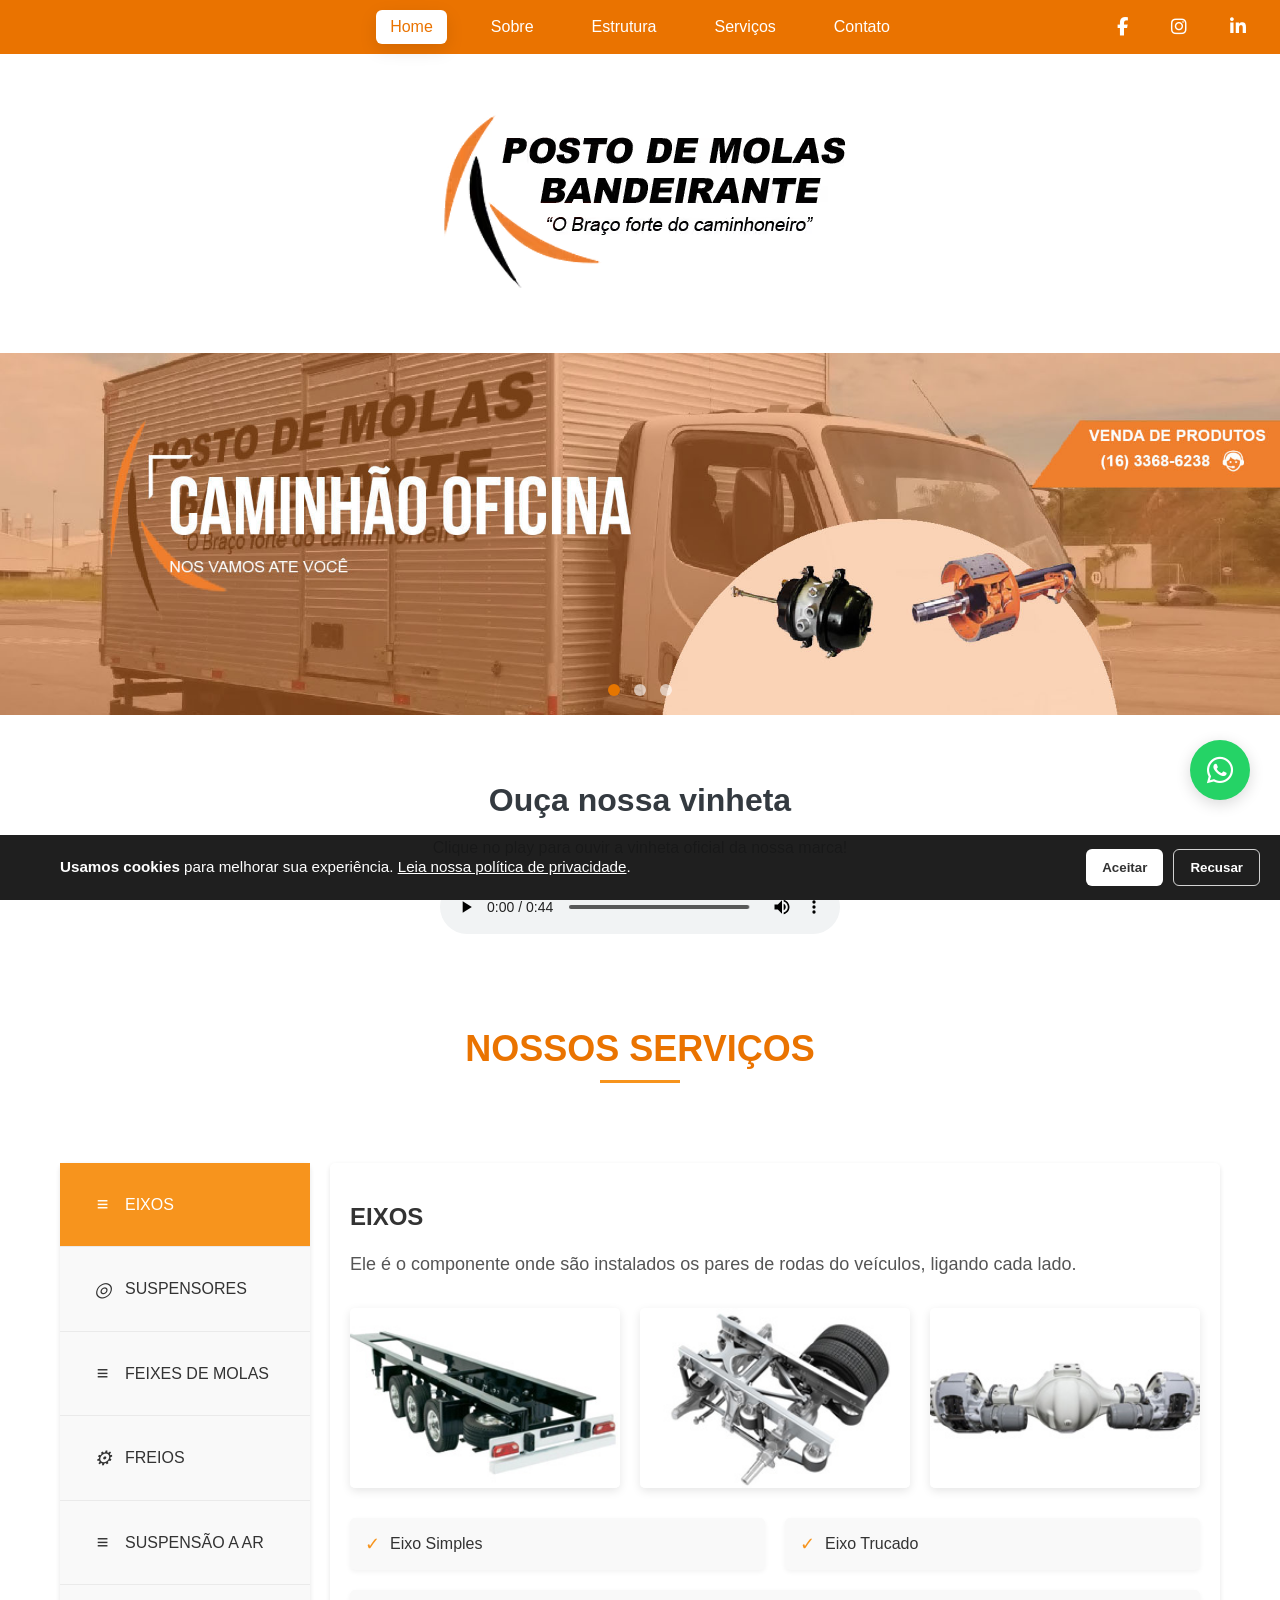
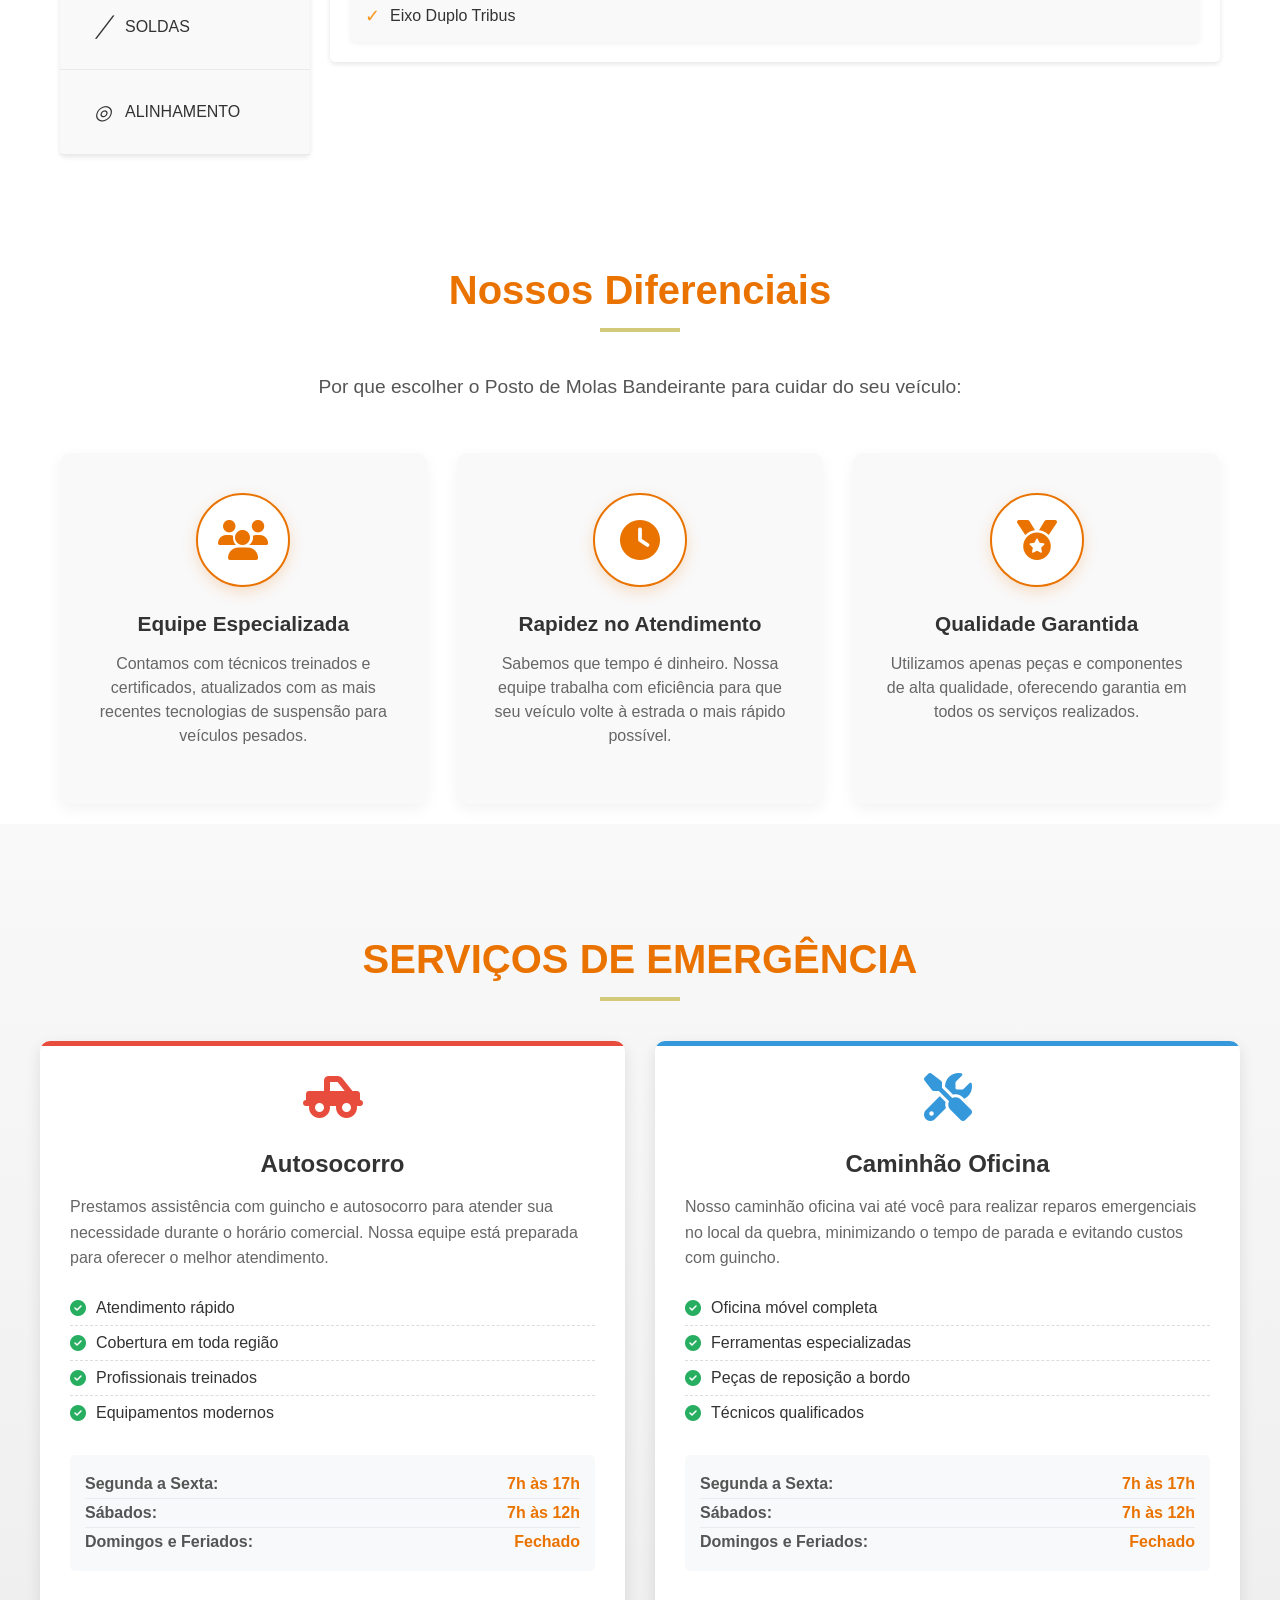
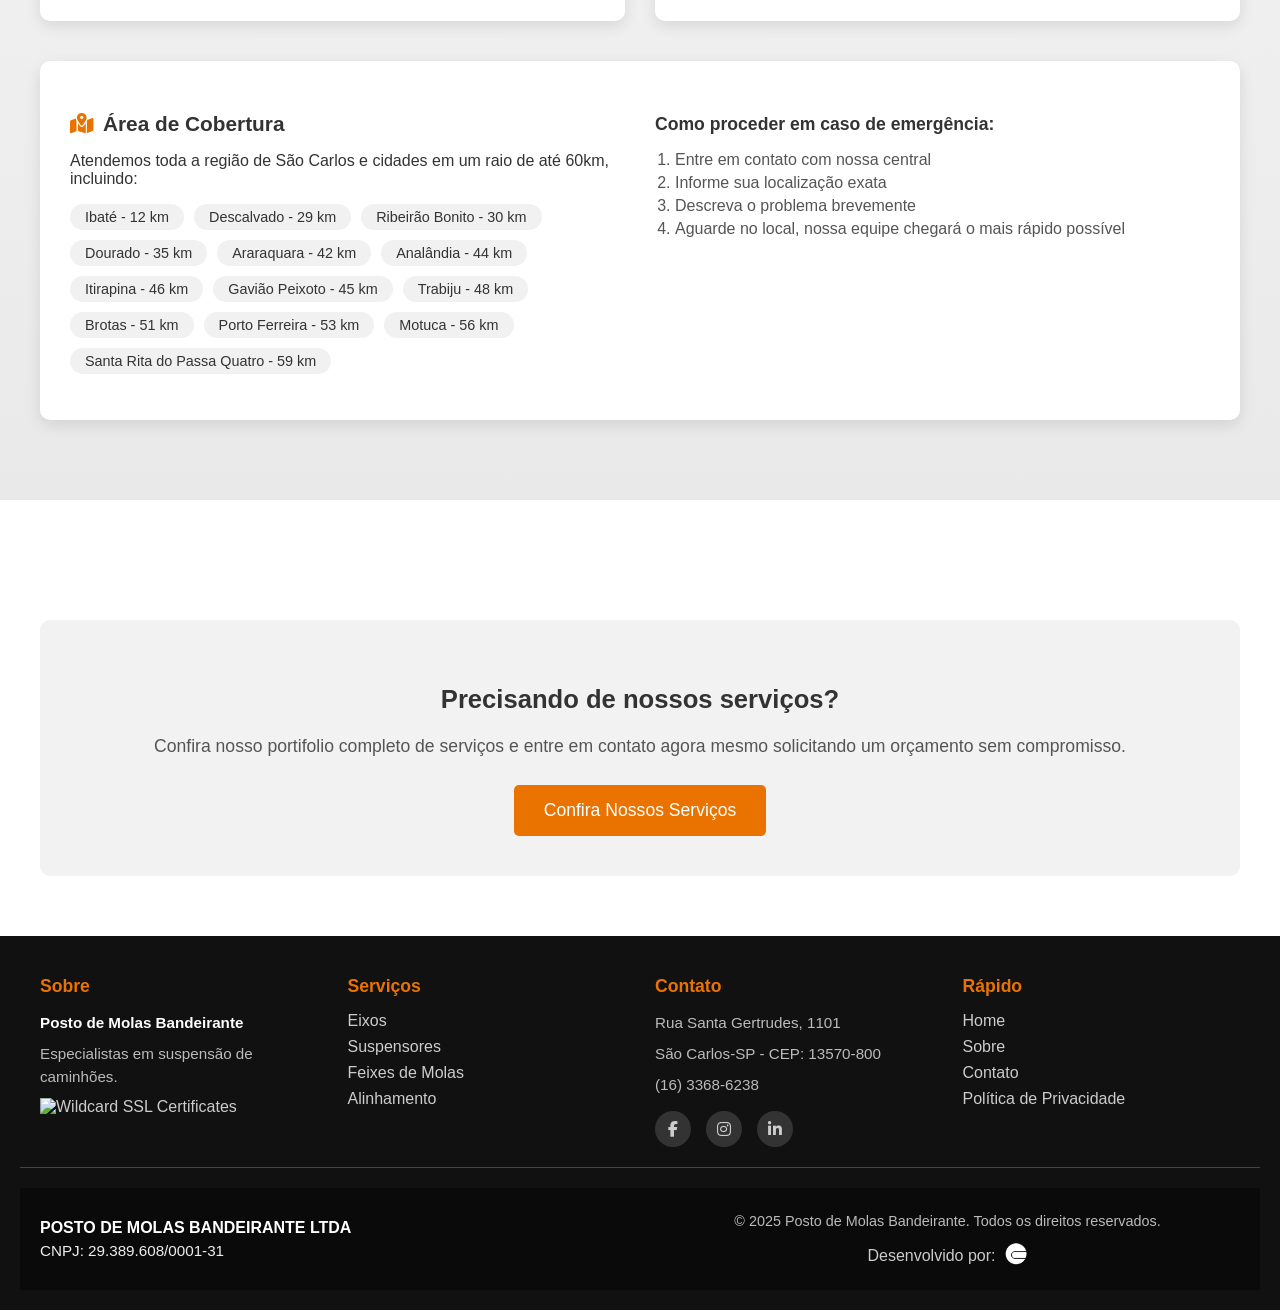
==== index.html @ dc0814ee "docs: standardize repository and update README" ====
<!DOCTYPE html>
<html lang="pt-BR">
  <head>
      <meta charset="UTF-8">
      <meta name="description" content="Posto de Molas Bandeirante em São Carlos - Especialistas em molas, amortecedores e suspensão para caminhões. Atendimento rápido e peças com garantia.">
      <meta name="keywords" content="molas para caminhão, posto de molas São Carlos, amortecedores, suspensão de caminhões, feixe de mola, manutenção de caminhão, oficina especializada São Carlos">
      <meta name="viewport" content="width=device-width, initial-scale=1.0">
      <title>Posto de Molas Bandeirante</title>
      <link rel="icon" href="./img/icones/favicon-posto-de-molas-bandeirante.png" type="image/x-icon">
      <link rel="stylesheet" href="./css/estilos.min.css">
      <link rel="stylesheet" href="https://cdnjs.cloudflare.com/ajax/libs/font-awesome/6.5.0/css/all.min.css" />
      <script src="https://kit.fontawesome.com/dc52f1179d.js" crossorigin="anonymous"></script>
  
      <!-- Google tag (gtag.js) -->
      <!-- Google Analytics and Tag Manager are loaded only after consent -->

</head>

  <body>
      <!-- Inicio - Menu -->
      <header>

          <div class="menu-toggle" id="menu-toggle">
          <i class="fas fa-bars"></i>
          </div>
          <nav id="nav">
          <a href="index.html" class="active">Home</a>
          <a href="sobre.html">Sobre</a>
          <a href="estrutura.html">Estrutura</a>
          <a href="servicos.html">Serviços</a>
          <a href="contato.html">Contato</a>
          <div class="social-icons">
              <a href="https://www.facebook.com/postodemolasbandeiranteoficial2/"><i class="fab fa-facebook-f"></i></a>
              <a href="https://www.instagram.com/postodemolasbandeiranteoficial/"><i class="fab fa-instagram"></i></a>
              <a href="https://www.linkedin.com/company/postodemolasbandeiranteoficial/"><i class="fab fa-linkedin-in"></i></a>
          </div>
          </nav>
      </header>
      <!-- Final - Menu -->

      <!-- Inicio - Section "Logo" -->
      <section class="logo-principal">
        <picture>
          <source type="image/avif" srcset="img/logo/logo-posto-de-molas-bandeirante.avif">
          <source type="image/webp" srcset="img/logo/logo-posto-de-molas-bandeirante.webp">
          <img src="img/logo/logo-posto-de-molas-bandeirante.png" alt="Logo Posto de Molas Bandeirante" loading="lazy" decoding="async">
        </picture>
      </section>
      <!-- Final - Section "Logo" -->

      <!-- Inicio - Div "Slide" -->
      <div class="slideshow-container">
        <div class="slide active">
          <img src="./img/banners/banner-caminhao-oficina-posto-de-molas.jpg" alt="Imagem 1">
        </div>
        <div class="slide">
          <img src="./img/banners/banner-mola-quintas-roda-posto-de-molas.jpg" alt="Imagem 2">
        </div>
        <div class="slide">
          <img src="./img/banners/banner-suspenssor-e-bolsa-posto-de-molas.jpg" alt="Imagem 3">
        </div>
      <!-- Final - Div "Slide" -->

        <!-- Pontos de navegação -->
        <div class="dots">
          <span class="dot active" onclick="currentSlide(0)"></span>
          <span class="dot" onclick="currentSlide(1)"></span>
          <span class="dot" onclick="currentSlide(2)"></span>
        </div>
      </div>

      <!-- Inicio - Section "Audio" -->
      <section class="audio-section">
        <h2 class="audio-section_title">Ouça nossa vinheta</h2>
        <p class="audio-section_description">Clique no play para ouvir a vinheta oficial da nossa marca!</p>

        <audio class="audio-section_player" controls>
          <source src="./audio/audio-vinheta.mp3" type="audio/mpeg">
          Seu navegador não suporta o elemento de áudio.
        </audio>
      </section>
      <!-- Final - Section "Audio" -->

    <!-- Inicio - Div Serviços -->
    <section class="servicos-section">
        <div class="container">
            <h1 class="title">NOSSOS SERVIÇOS</h1>
            
            <div class="services-container">
                <div class="sidebar">
                    <div class="menu-item active" data-service="eixos">
                        <i class="icon-eixos"></i>
                        <span>EIXOS</span>
                    </div>
                    <div class="menu-item" data-service="suspensores">
                        <i class="icon-suspensores"></i>
                        <span>SUSPENSORES</span>
                    </div>
                    <div class="menu-item" data-service="feixes">
                        <i class="icon-feixes"></i>
                        <span>FEIXES DE MOLAS</span>
                    </div>
                    <div class="menu-item" data-service="freios">
                        <i class="icon-freios"></i>
                        <span>FREIOS</span>
                    </div>
                    <div class="menu-item" data-service="suspensao">
                        <i class="icon-suspensao"></i>
                        <span>SUSPENSÃO A AR</span>
                    </div>
                    <div class="menu-item" data-service="soldas">
                        <i class="icon-soldas"></i>
                        <span>SOLDAS</span>
                    </div>
                    <div class="menu-item" data-service="alinhamento">
                        <i class="icon-alinhamento"></i>
                        <span>ALINHAMENTO</span>
                    </div>
                </div>
                
                <div class="content">
                    <div class="service-content active" id="eixos">
                        <h2 class="service-header">EIXOS</h2>
                        <p class="service-description">Ele é o componente onde são instalados os pares de rodas do veículos, ligando cada lado.</p>
                        
                        <div class="image-gallery">
                            <div class="service-image">
                                <img src="./img/nossos-servicos/eixo-simples-posto-de-molas-bandeirante.jpg" alt="Imagem - Eixo Simples">
                            </div>
                            <div class="service-image">
                                <img src="./img/nossos-servicos/eixo-trucado-posto-de-molas-bandeirante.jpg" alt="Imagem - Eixo Trucado">
                            </div>
                            <div class="service-image">
                                <img src="./img/nossos-servicos/eixo-duplo-tribus-posto-de-molas-bandeirante.jpg" alt="Imagem - Duplo Tribus">
                            </div>
                        </div>
                        
                        <div class="service-types">
                            <div class="service-type">
                                <span class="check icon-check"></span>
                                <span>Eixo Simples</span>
                            </div>
                            <div class="service-type">
                                <span class="check icon-check"></span>
                                <span>Eixo Trucado</span>
                            </div>
                            <div class="service-type">
                                <span class="check icon-check"></span>
                                <span>Eixo Duplo Tribus</span>
                            </div>
                        </div>
                    </div>
                    
                    <div class="service-content" id="suspensores">
                        <h2 class="service-header">SUSPENSORES</h2>
                        <p class="service-description">Sistema responsável por absorver os impactos e garantir estabilidade ao veículo.</p>
                        
                        <div class="image-gallery">
                            <div class="service-image">
                                <img src="./img/nossos-servicos/suspensor-pneumatico-eixo-posto-de-molas-bandeirante.jpg" alt="Imagem - Suspensor Pneumático 3° Eixo">
                            </div>
                            <div class="service-image">
                                <img src="./img/nossos-servicos/suspensor-pneumatico-semi-reboque-posto-de-molas-bandeirante.jpg" alt="Imagem - Suspensor Pneumático Semi-Reboque">
                            </div>
                            <div class="service-image">
                                <img src="./img/nossos-servicos/suspensorpneumatico-2-eixo-posto-de-molas-bandeirante.jpg" alt="Imagem - Suspensor Pneumático 2° Eixo">
                            </div>
                        </div>
                        
                        <div class="service-types">
                            <div class="service-type">
                                <span class="check icon-check"></span>
                                <span>Suspensor Pneumático 3° Eixo</span>
                            </div>
                            <div class="service-type">
                                <span class="check icon-check"></span>
                                <span>Suspensor Pneumático Semi-Reboque</span>
                            </div>
                            <div class="service-type">
                                <span class="check icon-check"></span>
                                <span>Suspensor Pneumático 2° Eixo</span>
                            </div>
                        </div>
                    </div>
    
                    <div class="service-content" id="feixes">
                        <h2 class="service-header">FEIXES DE MOLAS</h2>
                        <p class="service-description">Conjunto de lâminas de aço empilhadas que proporcionam suspensão para veículos pesados.</p>
                        
                        <div class="image-gallery">
                            <div class="service-image">
                                <img src="./img/nossos-servicos/feixe-de-molas-linear-posto-de-molas-bandeirante.jpg" alt="Imagem - Feixe de Mola Ação Linear">
                            </div>
                            <div class="service-image">
                                <img src="./img/nossos-servicos/feixe-de-molas-multiplas-posto-de-molas-bandeirante.jpg" alt="Imagem - Feixe de Mola Contra-Feixe">
                            </div>
                            <div class="service-image">
                                <img src="./img/nossos-servicos/feixe-de-molas-com-feixe-auxiliar-posto-de-molas-bandeirante.jpg" alt="Imagem - Feixe de Mola com Feixe Auxiliar">
                            </div>
                        </div>
                        
                        <div class="service-types">
                            <div class="service-type">
                                <span class="check icon-check"></span>
                                <span>Feixes de Mola Ação Linear</span>
                            </div>
                            <div class="service-type">
                                <span class="check icon-check"></span>
                                <span>Feixe de Molas Progressivos Contra-Feixe</span>
                            </div>
                            <div class="service-type">
                                <span class="check icon-check"></span>
                                <span>Feixe de Mola Linear com Feixe Auxiliar</span>
                            </div>
                        </div>
                    </div>
    
                    <div class="service-content" id="freios">
                        <h2 class="service-header">FREIOS</h2>
                        <p class="service-description">Sistemas de freios para caminhões e carretas, garantindo segurança e performance.</p>
                        
                        <div class="image-gallery">
                            <div class="service-image">
                                <img src="./img/nossos-servicos/freios-sistemas-pneumáticos-posto-de-molas-bandeirante.jpg" alt="Imagem - Freio Sistema Pneumáticos">
                            </div>
                            <div class="service-image">
                                <img src="./img/nossos-servicos/freios-sistemas-eletricos-posto-de-molas-bandeirante.jpg" alt="Imagem - Freio Sistema Elétricos">
                            </div>
                            <div class="service-image">
                                <img src="./img/nossos-servicos/freios-sistemas-hidraulicos-posto-de-molas-bandeirante.jpg" alt="Imagem - Freios Sistema Hidráulicos">
                            </div>
                        </div>
                        
                        <div class="service-types">
                            <div class="service-type">
                                <span class="check icon-check"></span>
                                <span>Freio Sistema Pneumáticos</span>
                            </div>
                            <div class="service-type">
                                <span class="check icon-check"></span>
                                <span>Freio Sistema Elétricos</span>
                            </div>
                            <div class="service-type">
                                <span class="check icon-check"></span>
                                <span>Freios Sistema Hidráulicos</span>
                            </div>
                        </div>
                    </div>
    
                    <div class="service-content" id="suspensao">
                        <h2 class="service-header">SUSPENSÃO A AR</h2>
                        <p class="service-description">Sistema de suspensão que utiliza bolsas de ar para absorver impactos e nivelar o veículo.</p>
                        
                        <div class="image-gallery">
                            <div class="service-image">
                                <img src="./img/nossos-servicos/instalacao-suspensao-pneumatica-posto-de-molas-bandeirante.jpg" alt="Imagem - Instalação">
                            </div>
                            <div class="service-image">
                                <img src="./img/nossos-servicos/manutencao-suspensao-pneumatica-dupla-posto-de-molas-bandeirante.jpg" alt="Imagem - Manutenção">
                            </div>
                            <div class="service-image">
                                <img src="./img/nossos-servicos/ajustes-suspensao-pneumatica-posto-de-molas-bandeirante.jpg" alt="Imagem - Ajustes">
                            </div>
                        </div>
                        
                        <div class="service-types">
                            <div class="service-type">
                                <span class="check icon-check"></span>
                                <span>Instalação</span>
                            </div>
                            <div class="service-type">
                                <span class="check icon-check"></span>
                                <span>Manutenção</span>
                            </div>
                            <div class="service-type">
                                <span class="check icon-check"></span>
                                <span>Ajustes</span>
                            </div>
                        </div>
                    </div>
    
                    <div class="service-content" id="soldas">
                        <h2 class="service-header">SOLDAS</h2>
                        <p class="service-description">Serviços de soldagem para chassis, estruturas e componentes de veículos pesados.</p>
                        
                        <div class="image-gallery">
                            <div class="service-image">
                                <img src="./img/nossos-servicos/solda-mig-posto-de-molas-bandeirante.jpg" alt="Imagem - Solda MIG">
                            </div>
                            <div class="service-image">
                                <img src="./img/nossos-servicos/solda-tig-posto-de-molas-bandeirante.jpg" alt="Imagem - Solda TIG">
                            </div>
                            <div class="service-image">
                                <img src="./img/nossos-servicos/solda-eletrica-posto-de-molas-bandeirante.jpg" alt="Imagem - Elétrica">
                            </div>
                        </div>
                        
                        <div class="service-types">
                            <div class="service-type">
                                <span class="check icon-check"></span>
                                <span>Solda MIG</span>
                            </div>
                            <div class="service-type">
                                <span class="check icon-check"></span>
                                <span>Solda TIG</span>
                            </div>
                            <div class="service-type">
                                <span class="check icon-check"></span>
                                <span>Solda Elétrica</span>
                            </div>
                        </div>
                    </div>
    
                    <div class="service-content" id="alinhamento">
                        <h2 class="service-header">ALINHAMENTO</h2>
                        <p class="service-description">Serviço de alinhamento e balanceamento para diferentes tipos de veículos.</p>
                        
                        <div class="image-gallery">
                            <div class="service-image">
                                <img src="./img/nossos-servicos/alinhamento-computadorizado-posto-de-molas-bandeirante.jpg" alt="Imagem - Alinhamento Computadorizado">
                            </div>
                            <div class="service-image">
                                <img src="./img/nossos-servicos/alinhamento-e-balanceamento-posto-de-molas-bandeirante.jpg" alt="Imagem - Balanceamento">
                            </div>
                        </div>
                        
                        <div class="service-types">
                            <div class="service-type">
                                <span class="check icon-check"></span>
                                <span>Alinhamento Computadorizado</span>
                            </div>
                            <div class="service-type">
                                <span class="check icon-check"></span>
                                <span>Balanceamento</span>
                            </div>
                            <div class="service-type">
                                <span class="check icon-check"></span>
                                <span>Geometria</span>
                            </div>
                        </div>
                    </div>
                </div>
            </div>
        </div>
    </section>
    <!-- Final - Div Serviços -->

      <!-- Início - Section "Diferenciais" -->
      <section class="diferenciais-section">
        <div class="container">
          <h2 class="section-title">Nossos Diferenciais</h2>
          <p class="diferenciais-intro">Por que escolher o Posto de Molas Bandeirante para cuidar do seu veículo:</p>
          
          <div class="diferenciais-cards">
            <div class="diferencial-card">
              <div class="diferencial-icone">
                <i class="fas fa-users"></i>
              </div>
              <h3>Equipe Especializada</h3>
              <p>Contamos com técnicos treinados e certificados, atualizados com as mais recentes tecnologias de suspensão para veículos pesados.</p>
            </div>
            
            <div class="diferencial-card">
              <div class="diferencial-icone">
                <i class="fas fa-clock"></i>
              </div>
              <h3>Rapidez no Atendimento</h3>
              <p>Sabemos que tempo é dinheiro. Nossa equipe trabalha com eficiência para que seu veículo volte à estrada o mais rápido possível.</p>
            </div>
            
            <div class="diferencial-card">
              <div class="diferencial-icone">
                <i class="fas fa-medal"></i>
              </div>
              <h3>Qualidade Garantida</h3>
              <p>Utilizamos apenas peças e componentes de alta qualidade, oferecendo garantia em todos os serviços realizados.</p>
            </div>
            
          </div>
      </section>
      <!-- Final - Section "Diferenciais" -->
    
      <!-- Inicio - Div Emergencias -->
      <div class="emergency-section">
        <div class="container">
            <h2 class="section-title">SERVIÇOS DE EMERGÊNCIA</h2>
            <div class="emergency-services">
                <div class="emergency-card">
                    <div class="emergency-icon">
                        <i class="fas fa-truck-pickup"></i>
                    </div>
                    <h3>Autosocorro</h3>
                    <p>Prestamos assistência com guincho e autosocorro para atender sua necessidade durante o horário comercial. Nossa equipe está preparada para oferecer o melhor atendimento.</p>
                    <ul class="emergency-features">
                        <li><i class="fas fa-check-circle"></i> Atendimento rápido</li>
                        <li><i class="fas fa-check-circle"></i> Cobertura em toda região</li>
                        <li><i class="fas fa-check-circle"></i> Profissionais treinados</li>
                        <li><i class="fas fa-check-circle"></i> Equipamentos modernos</li>
                    </ul>
                    <div class="emergency-schedule">
                        <div class="schedule-item">
                            <span class="day">Segunda a Sexta:</span>
                            <span class="hours">7h às 17h</span>
                        </div>
                        <div class="schedule-item">
                            <span class="day">Sábados:</span>
                            <span class="hours">7h às 12h</span>
                        </div>
                        <div class="schedule-item">
                            <span class="day">Domingos e Feriados:</span>
                            <span class="hours">Fechado</span>
                        </div>
                    </div>
                    <!-- <a href="tel:16991234567" class="emergency-button">
                        <i class="fas fa-phone"></i> Solicitar Autosocorro
                    </a> -->
                </div>
                
                <div class="emergency-card">
                    <div class="emergency-icon">
                        <i class="fas fa-tools"></i>
                    </div>
                    <h3>Caminhão Oficina</h3>
                    <p>Nosso caminhão oficina vai até você para realizar reparos emergenciais no local da quebra, minimizando o tempo de parada e evitando custos com guincho.</p>
                    <ul class="emergency-features">
                        <li><i class="fas fa-check-circle"></i> Oficina móvel completa</li>
                        <li><i class="fas fa-check-circle"></i> Ferramentas especializadas</li>
                        <li><i class="fas fa-check-circle"></i> Peças de reposição a bordo</li>
                        <li><i class="fas fa-check-circle"></i> Técnicos qualificados</li>
                    </ul>
                    <div class="emergency-schedule">
                        <div class="schedule-item">
                            <span class="day">Segunda a Sexta:</span>
                            <span class="hours">7h às 17h</span>
                        </div>
                        <div class="schedule-item">
                            <span class="day">Sábados:</span>
                            <span class="hours">7h às 12h</span>
                        </div>
                        <div class="schedule-item">
                            <span class="day">Domingos e Feriados:</span>
                            <span class="hours">Fechado</span>
                        </div>
                    </div>
                </div>
            </div>
            
            <div class="emergency-info">
                <div class="emergency-map">
                    <h3><i class="fas fa-map-marked-alt"></i> Área de Cobertura</h3>
                    <p>Atendemos toda a região de São Carlos e cidades em um raio de até 60km, incluindo:</p>
                    <ul class="coverage-list">
                        <li>Ibaté - 12 km</li>
                        <li>Descalvado - 29 km</li>
                        <li>Ribeirão Bonito - 30 km</li>
                        <li>Dourado - 35 km</li>
                        <li>Araraquara - 42 km</li>
                        <li>Analândia - 44 km</li>
                        <li>Itirapina - 46 km</li>
                        <li>Gavião Peixoto - 45 km</li>
                        <li>Trabiju - 48 km</li>
                        <li>Brotas - 51 km</li>
                        <li>Porto Ferreira - 53 km</li>
                        <li>Motuca - 56 km</li>
                        <li>Santa Rita do Passa Quatro - 59 km</li>
                    </ul>
                </div>
                
                <div class="emergency-contact-info">
                    <div class="emergency-protocol">
                        <h4>Como proceder em caso de emergência:</h4>
                        <ol>
                            <li>Entre em contato com nossa central</li>
                            <li>Informe sua localização exata</li>
                            <li>Descreva o problema brevemente</li>
                            <li>Aguarde no local, nossa equipe chegará o mais rápido possível</li>
                        </ol>
                    </div>
                </div>
            </div>
        </div>
    </div>
    <!-- Final - Div Emergencias -->

    <section>
      <div class="call-to-action">
        <h3>Precisando de nossos serviços?</h3>
        <p>Confira nosso portifolio completo de serviços e entre em contato agora mesmo solicitando um orçamento sem compromisso.</p>
        <a href="servicos.html" class="btn-contato">Confira Nossos Serviços</a>
      </div> 
    </div>
    </section>

        <!-- Inicio - Footer -->
        <footer class="footer">
          <div class="footer-container">
              <div class="footer-section footer-about">
                  <h3>Sobre</h3>
                  <p><strong>Posto de Molas Bandeirante</strong></p>
                  <p>Especialistas em suspensão de caminhões.</p>
                  <div class="secure-site-seal" style="margin-top: 10px;">
                      <!--- Secure Site Seal - DO NOT EDIT --->
                      <span id="ss_img_wrapper_115-55_image_en">
                          <a href="http://www.alphassl.com/ssl-certificates/wildcard-ssl.html" target="_blank" title="SSL Certificates">
                              <img alt="Wildcard SSL Certificates" border="0" id="ss_img" src="//seal.alphassl.com/SiteSeal/images/alpha_noscript_115-55_en.gif" title="SSL Certificate">
                          </a>
                      </span>
                      <script type="text/javascript" src="//seal.alphassl.com/SiteSeal/alpha_image_115-55_en.js"></script>
                      <!--- Secure Site Seal - DO NOT EDIT --->
                  </div>
              </div>
              
              <div class="footer-section footer-services">
                  <h3>Serviços</h3>
                  <ul>
                      <li><a href="servicos.html">Eixos</a></li>
                      <li><a href="servicos.html">Suspensores</a></li>
                      <li><a href="servicos.html">Feixes de Molas</a></li>
                      <li><a href="servicos.html">Alinhamento</a></li>
                  </ul>
              </div>
              
              <div class="footer-section footer-contact">
                  <h3>Contato</h3>
                  <p>Rua Santa Gertrudes, 1101</p>
                  <p>São Carlos-SP - CEP: 13570-800</p>
                  <p>(16) 3368-6238</p>
                  <div class="social-footer">
                      <a href="https://www.facebook.com/postodemolasbandeiranteoficial2/" target="_blank"><i class="fab fa-facebook-f"></i></a>
                      <a href="https://www.instagram.com/postodemolasbandeiranteoficial/" target="_blank"><i class="fab fa-instagram"></i></a>
                      <a href="https://www.linkedin.com/company/postodemolasbandeiranteoficial/" target="_blank"><i class="fab fa-linkedin-in"></i></a>
                  </div>
              </div>
              
              <div class="footer-section footer-quick">
                  <h3>Rápido</h3>
                  <ul>
                      <li><a href="index.html">Home</a></li>
                      <li><a href="sobre.html">Sobre</a></li>
                      <li><a href="contato.html">Contato</a></li>
                      <li><a href="privacidade.html">Política de Privacidade</a></li>
                  </ul>
              </div>
          </div>
          
          <div class="footer-divider"></div>
          
          <div class="footer-bottom">
              <div class="footer-cnpj">
                  <p><strong>POSTO DE MOLAS BANDEIRANTE LTDA</strong></p>
                  <p>CNPJ: 29.389.608/0001-31</p>
              </div>
              <div class="footer-info">
                  <p>&copy; 2025 Posto de Molas Bandeirante. Todos os direitos reservados.</p>
                  <div class="dev-credit">
                      <span>Desenvolvido por:</span>
                      <a href="https://www.vtechnologie.com.br" target="_blank" class="dev-logo">
                          <img src="img/logo/logo-vtechnologie-white.png" alt="VTechnologie" />
                      </a>
                  </div>
              </div>
          </div>
          </footer>
          <!-- Final - Footer -->
              </a>
              </div>
          </div>
          </footer>
          <!-- Final - Footer -->

          <!-- WhatsApp Flutuante -->
          <a href="https://wa.me/5516997717465" class="whatsapp-float" target="_blank">
            <i class="fab fa-whatsapp"></i>
          </a>

      <script src="./js/scripts.min.js"></script>
  </body>
</html>
---- css/estilos.min.css ----
:root{--cor-primaria:#EA7300;--cor-secundaria:#D3CA79;--cor-background:#FFFF;--cor-texto:#333;--fonte-principal:'Helvetica Neue',Helvetica,Arial,sans-serif;}body{background-color:var(--cor-background);color:var(--cor-texto);font-family:var(--fonte-principal);margin:0;padding:0;}h1,h2,h3,h4,h5,h6{color:var(--cor-primaria);font-family:var(--fonte-principal);}a{color:var(--cor-primaria);text-decoration:none;}a:hover{color:var(--cor-secundaria);text-decoration:underline;}button{background-color:var(--cor-primaria);color:#fff;border:none;padding:10px 20px;font-family:var(--fonte-principal);cursor:pointer;border-radius:4px;transition:background-color 0.3s ease;}button:hover{background-color:var(--cor-secundaria);color:#000;}.container{max-width:1200px;margin:0 auto;padding:20px;}header{background-color:var(--cor-primaria);display:flex;justify-content:center;align-items:center;padding:10px 40px;position:sticky;top:0;z-index:1000;position:relative;}.logo-container-menu{display:none;}.logo-menu{height:50px;max-width:100%;}nav{display:flex;align-items:center;gap:30px;justify-content:center;}nav a{color:#fff;text-decoration:none;font-size:16px;padding:8px 14px;border-radius:6px;transition:background-color 0.3s,color 0.3s;}nav a:hover, nav a.active{background-color:#fff;color:var(--cor-primaria);}nav a.active{box-shadow:0 6px 18px rgba(0,0,0,0.1);}nav a:focus{outline:none;box-shadow:0 0 0 3px rgba(234,115,0,0.25);} .social-icons{position:absolute;right:20px;top:50%;transform:translateY(-50%);display:flex;align-items:center;gap:15px;}.social-icons a{color:#fff;font-size:18px;}.menu-toggle{display:none;font-size:24px;color:#fff;cursor:pointer;}@media (max-width:768px){nav{position:absolute;top:60px;left:0;background-color:var(--cor-primaria);width:100%;flex-direction:column;align-items:flex-start;padding:20px;display:none;}nav.active{display:flex;}.menu-toggle{display:block;}.social-icons{position:static;margin-top:10px;transform:none;justify-content:center;width:100%;}.social-icons a{margin-left:0;} } .logo-principal{width:100%;padding:60px 0;background-color:white;display:flex;justify-content:center;align-items:center;}.logo-principal img{max-width:100%;width:auto;height:auto;}.slideshow-container{position:relative;width:100%;max-width:100%;margin:auto;overflow:hidden;}.slide{display:none;width:100%;}.slide img{width:100%;height:auto;display:block;object-fit:contain;}.active{display:block;}.dots{text-align:center;position:absolute;bottom:15px;width:100%;}.dot{height:12px;width:12px;margin:0 5px;display:inline-block;border-radius:50%;background-color:rgba(255,255,255,0.6);cursor:pointer;}.dot.active{background-color:#e67600;}@media (max-width:768px){.slideshow-container{aspect-ratio:4 / 3;}}@media (max-width:480px){.slideshow-container{aspect-ratio:1 / 1;}}.modal-overlay{position:fixed;top:0;left:0;width:100%;height:100%;background-color:rgba(0,0,0,0.178);display:flex;justify-content:center;align-items:center;z-index:1000;opacity:0;visibility:hidden;transition:all 0.3s ease;}.modal-overlay.active{opacity:1;visibility:visible;}.modal{background-color:#fff;width:90%;max-width:600px;border-radius:8px;box-shadow:0 5px 15px rgba(0,0,0,0.3);overflow:hidden;transform:translateY(-50px);transition:all 0.3s ease;position:relative;}.modal-overlay.active .modal{transform:translateY(0);}.modal-header{background-color:#F27200;color:white;padding:15px 20px;position:relative;text-align:center;}.modal-title{color:white;margin:0;font-size:24px;font-weight:var(--fonte-principal);}.modal-content{padding:20px;}.modal-image{margin-bottom:20px;text-align:center;}.modal-image img{max-width:100%;border-radius:4px;}.modal-text{margin-bottom:20px;}.modal-text p{margin:10px 0;line-height:1.6;font-size:16px;}.highlight{color:#F27200;font-weight:bold;}.modal-contato{background-color:#f5f5f5;padding:15px;border-radius:5px;text-align:center;margin-bottom:20px;}.modal-contato p{margin:5px 0;}.phone-number{font-size:20px;font-weight:bold;color:#F27200;}.modal-buttons{display:flex;justify-content:space-between;}.btn{padding:10px 20px;border-radius:4px;cursor:pointer;font-size:16px;font-weight:bold;transition:background-color 0.3s;text-align:center;border:none;}.btn-primary{background-color:#F27200;color:white;flex-grow:2;margin-right:10px;}.btn-primary:hover{background-color:#d46500;}.btn-secondary{background-color:#333;color:white;flex-grow:1;}.btn-secondary:hover{background-color:#555;}.close-icon{position:absolute;top:10px;right:10px;font-size:24px;color:white;cursor:pointer;}.tagline{font-style:italic;font-size:16px;margin-top:5px;}.checklist{list-style:none;padding-left:0;margin-bottom:20px;}.checklist li{padding-left:30px;position:relative;margin-bottom:10px;line-height:1.5;}.checklist li:before{content:"✓";position:absolute;left:0;color:#F27200;font-weight:bold;}@media screen and (max-width:767px){.modal-overlay{display:none !important;}}.audio-section{text-align:center;padding:40px 20px;background-color:var(--cor-background);font-family:var(--fonte-principal);}.audio-section_title{font-size:2rem;margin-bottom:10px;color:#343a40;}.audio-section_description{font-size:1rem;margin-bottom:20px;color:#6c757d;}.audio-section_player{width:100%;max-width:400px;}.section-title{font-size:2.5rem;text-align:center;color:var(--cor-primaria);margin-bottom:40px;position:relative;}.section-title::after{content:'';display:block;width:80px;height:4px;background-color:var(--cor-secundaria);margin:15px auto 0;}.sobre-nos-section{padding:0px 20px;background-color:#f8f8f8;}.sobre-nos-content{display:flex;flex-wrap:wrap;align-items:center;gap:40px;}.sobre-nos-texto{flex:1;min-width:300px;}.sobre-nos-texto p{font-size:1.1rem;line-height:1.6;margin-bottom:20px;color:#444;}.sobre-nos-destaques{list-style:none;padding:0;margin-top:30px;}.sobre-nos-destaques li{font-size:1.1rem;margin-bottom:12px;display:flex;align-items:center;}.sobre-nos-destaques li i{color:var(--cor-primaria);margin-right:10px;font-size:1.2rem;}.sobre-nos-imagem{flex:1;min-width:300px;text-align:center;}.sobre-nos-imagem img{max-width:100%;border-radius:10px;box-shadow:0 5px 15px rgba(0,0,0,0.1);}.servicos-section{padding:0px 20px;background-color:#fff;}.servicos-intro{text-align:center;font-size:1.2rem;max-width:800px;margin:0 auto 50px;color:#555;}.servicos-grid{display:grid;grid-template-columns:repeat(auto-fit,minmax(300px,1fr));gap:30px;max-width:1200px;margin:auto;}.servico-card{background-color:#f9f9f9;border-radius:10px;padding:30px;text-align:center;transition:transform 0.3s ease,box-shadow 0.3s ease;box-shadow:0 5px 15px rgba(0,0,0,0.05);}.servico-card:hover{transform:translateY(-10px);box-shadow:0 8px 20px rgba(0,0,0,0.1);}.servico-icone{display:flex;justify-content:center;align-items:center;width:80px;height:80px;margin:0 auto 20px;background-color:var(--cor-primaria);color:white;border-radius:50%;}.servico-icone i{font-size:2rem;}.servico-card h3{font-size:1.4rem;margin-bottom:15px;color:#333;}.servico-card p{font-size:1rem;color:#666;line-height:1.5;}.depoimentos-section{padding:0px 20px;background-color:#f9f8f4;position:relative;}.depoimentos-slider{max-width:1000px;margin:0 auto;position:relative;display:flex;overflow-x:hidden;}.depoimento-card{flex:0 0 100%;padding:0px;background-color:white;border-radius:10px;box-shadow:0 5px 20px rgba(0,0,0,0.08);margin:0 20px;min-height:250px;display:flex;flex-direction:column;justify-content:space-between;}.depoimento-texto{position:relative;padding:20px 40px 40px 20px;text-align:center;font-style:italic;color:#555;margin-bottom:20px;}.depoimento-texto i.fa-quote-left{position:absolute;top:10px;left:30px;color:var(--cor-secundaria);opacity:0.4;font-size:1.5rem;}.depoimento-texto i.fa-quote-right{position:absolute;bottom:0px;right:45px;color:var(--cor-secundaria);opacity:0.4;font-size:1.5rem;}.depoimento-texto p{font-size:1.1rem;line-height:1.6;margin:17px;padding:0 45px;overflow:visible;word-wrap:break-word;}.depoimento-autor{padding:30px;display:flex;align-items:center;margin-top:20px;padding-top:20px;border-top:10px solid #eee;}.depoimento-autor img{padding:20px;width:60px;height:60px;border-radius:50%;margin-right:15px;object-fit:cover;}@media (max-width:768px){.depoimento-card{padding:30px 20px;min-height:280px;}.depoimento-texto p{font-size:1rem;padding:0 20px;}}@media (max-width:480px){.depoimento-card{padding:20px 15px;min-height:320px;}.depoimento-texto p{padding:0 15px;}}.diferenciais-section{padding:0px 20px;background-color:#fff;}.diferenciais-intro{text-align:center;font-size:1.2rem;max-width:800px;margin:0 auto 50px;color:#555;}.diferenciais-cards{display:grid;grid-template-columns:repeat(auto-fit,minmax(280px,1fr));gap:30px;max-width:1200px;margin:auto;}.diferencial-card{padding:40px 30px;text-align:center;background-color:#f9f9f9;border-radius:10px;transition:transform 0.3s ease;box-shadow:0 5px 15px rgba(0,0,0,0.05);}.diferencial-card:hover{transform:translateY(-10px);}.diferencial-icone{width:90px;height:90px;margin:0 auto 25px;background-color:#fff;border:2px solid var(--cor-primaria);border-radius:50%;display:flex;align-items:center;justify-content:center;color:var(--cor-primaria);font-size:2.5rem;box-shadow:0 5px 15px rgba(234,115,0,0.2);}.diferencial-card h3{font-size:1.3rem;margin-bottom:15px;color:#333;}.diferencial-card p{font-size:1rem;color:#666;line-height:1.5;}.call-to-action{margin-top:60px;text-align:center;padding:40px;background-color:#f2f2f2;border-radius:10px;}.call-to-action h3{font-size:1.6rem;margin-bottom:15px;color:#333;}.call-to-action p{font-size:1.1rem;margin-bottom:25px;color:#555;}.btn-contato{display:inline-block;padding:15px 30px;background-color:var(--cor-primaria);color:white;font-size:1.1rem;border-radius:5px;text-decoration:none;transition:background-color 0.3s ease;}.btn-contato:hover{background-color:var(--cor-secundaria);color:#333;text-decoration:none;}@media (max-width:768px){.section-title{font-size:2rem;}.sobre-nos-content{flex-direction:column;}.sobre-nos-texto,.sobre-nos-imagem{width:100%;}.depoimento-card{margin:0 10px;padding:20px;}.call-to-action{padding:30px 20px;}}@media (max-width:480px){.section-title{font-size:1.8rem;}.servico-card,.diferencial-card{padding:20px;}.depoimento-autor{flex-direction:column;text-align:center;}.depoimento-autor img{margin-right:0;margin-bottom:15px;}}section{padding:60px 20px;max-width:1200px;margin:0 auto;}section h1{font-size:36px;margin-bottom:20px;color:var(--cor-primaria);}section p{font-size:18px;line-height:1.6;}.page-header{background-color:var(--cor-primaria);background-image:linear-gradient(rgba(234,115,0,0.85),rgba(234,115,0,0.85)),url('../img/header/bg-header.png');background-size:cover;background-position:center;background-repeat:no-repeat;color:white;text-align:center;display:flex;flex-direction:column;align-items:center;justify-content:center;min-height:260px;padding:50px 20px;margin-bottom:30px;position:relative;}.page-header::before{content:'';position:absolute;top:0;left:0;width:100%;height:100%;background:rgba(0,0,0,0.15);pointer-events:none;}.page-header > *{position:relative;z-index:2;}.page-header h1{color:white;font-size:2.8rem;margin-bottom:15px;}.page-header p{font-size:1.2rem;max-width:800px;margin:0 auto;}.historia-section{background-color:#f2f2f2;padding:10px 20px;}.historia-content{display:flex;flex-wrap:wrap;gap:40px;align-items:center;max-width:1200px;margin:0 auto;}.historia-texto{flex:1;min-width:300px;font-size:18px;}.historia-imagem{flex:1;min-width:300px;text-align:center;}.historia-imagem img{max-width:100%;border-radius:10px;box-shadow:0 5px 15px rgba(0,0,0,0.1);}.timeline{position:relative;max-width:1200px;margin:40px auto 0;padding:20px 0;}.timeline::after{content:'';position:absolute;width:6px;background-color:var(--cor-secundaria);top:0;bottom:0;left:50%;margin-left:-3px;}.timeline-item{padding:10px 40px;position:relative;width:50%;box-sizing:border-box;}.timeline-item:nth-child(odd){left:0;}.timeline-item:nth-child(even){left:50%;}.timeline-item::after{content:'';position:absolute;width:25px;height:25px;background-color:var(--cor-primaria);border-radius:50%;top:15px;z-index:1;}.timeline-item:nth-child(odd)::after{right:-12px;}.timeline-item:nth-child(even)::after{left:-12px;}.timeline-content{padding:20px;background-color:white;border-radius:6px;box-shadow:0 3px 10px rgba(0,0,0,0.1);}.timeline-content h3{color:var(--cor-primaria);margin-top:0;}.missao-visao-valores{padding:60px 20px;background-color:white;}.mvv-container{display:flex;flex-wrap:wrap;gap:30px;max-width:1200px;margin:0 auto;}.mvv-card{flex:1;min-width:300px;background-color:#f9f9f9;padding:30px;border-radius:10px;box-shadow:0 5px 15px rgba(0,0,0,0.05);text-align:center;transition:transform 0.3s ease;}.mvv-card:hover{transform:translateY(-10px);}.mvv-icon{font-size:3rem;color:var(--cor-primaria);margin-bottom:20px;}.mvv-card h3{font-size:1.5rem;margin-bottom:15px;}.valores-ul{text-align:left;font-size:18px;line-height:1.6;padding-left:20px;}.certificacoes{display:flex;justify-content:center;gap:10px;margin-top:15px;}.certificacao{background-color:#f0f0f0;padding:5px 10px;border-radius:15px;font-size:0.8rem;color:#555;}.estrutura-section{padding:60px 20px;background-color:#f2f2f2;}.estrutura-grid{display:grid;grid-template-columns:repeat(auto-fill,minmax(300px,1fr));gap:20px;max-width:1200px;margin:0 auto;}.estrutura-item{border-radius:10px;overflow:hidden;box-shadow:0 5px 15px rgba(0,0,0,0.1);transition:transform 0.3s ease;}.estrutura-item:hover{transform:scale(1.03);}.estrutura-item img{width:100%;height:200px;object-fit:cover;}.estrutura-descricao{padding:15px;background-color:#f9f9f9;}.estrutura-descricao h3{color:var(--cor-primaria);margin-bottom:5px;}.depoimento-fundador{padding:10px 20px;background-color:#ffffff;text-align:center;}.depoimento-container{max-width:900px;margin:0 auto;background-color:white;padding:40px;border-radius:10px;box-shadow:0 5px 20px rgba(0,0,0,0.1);position:relative;}.depoimento-container::before{content:'\201C';font-family:Georgia,serif;font-size:100px;color:var(--cor-secundaria);opacity:0.3;position:absolute;top:30px;left:30px;}.depoimento-texto{font-size:1.2rem;line-height:1.8;font-style:italic;margin-bottom:30px;padding:0 20px;position:relative;z-index:1;text-align:left;}.depoimento-autor{display:flex;align-items:center;justify-content:center;}.depoimento-autor img{width:80px;height:80px;border-radius:50%;object-fit:cover;margin-right:20px;border:3px solid var(--cor-primaria);}.depoimento-autor-info h3{color:var(--cor-primaria);margin-bottom:5px;}.depoimento-autor-info p{color:#666;font-style:italic;}@media (max-width:768px){.timeline::after{left:31px;}.timeline-item{width:100%;padding-left:70px;padding-right:25px;}.timeline-item:nth-child(even){left:0;}.timeline-item::after{left:18px;}.timeline-item:nth-child(odd)::after{right:auto;left:18px;}.timeline-item:nth-child(even)::after{left:18px;}.depoimento-autor{flex-direction:column;text-align:center;}.depoimento-autor img{margin-right:0;margin-bottom:15px;}}.container{max-width:1200px;margin:0 auto;padding:20px;}.title{text-align:center;margin-bottom:40px;color:var(--cor-primaria);position:relative;}.title::after{content:'';display:block;width:80px;height:3px;background-color:#f7941d;margin:10px auto;}.services-container{display:flex;flex-wrap:wrap;max-width:1200px;margin:0 auto;padding:40px 0;}.sidebar{width:250px;background-color:#f9f9f9;border-radius:5px;box-shadow:0 2px 5px rgba(0,0,0,0.1);}.menu-item{padding:30px;display:flex;align-items:center;cursor:pointer;border-bottom:1px solid #eaeaea;transition:background-color 0.3s;}.menu-item:hover{background-color:#f1f1f1;}.menu-item.active{background-color:#f7941d;color:white;}.menu-item i{margin-right:10px;font-size:20px;width:25px;text-align:center;}.content{flex:1;min-width:0;margin-left:20px;}.service-content{display:none;padding:20px;background-color:white;border-radius:5px;box-shadow:0 2px 5px rgba(0,0,0,0.1);}.service-content.active{display:block;}.service-header{margin-bottom:20px;color:#333;}.service-description{margin-bottom:30px;color:#555;line-height:1.5;}.service-types{display:flex;flex-wrap:wrap;gap:20px;margin-top:30px;}.service-type{background-color:#f9f9f9;border-radius:5px;padding:15px;flex:1;min-width:250px;box-shadow:0 2px 5px rgba(0,0,0,0.05);display:flex;align-items:center;}.service-type .check{color:#f7941d;margin-right:10px;font-size:18px;}.image-gallery{display:flex;flex-wrap:wrap;gap:20px;margin-top:30px;}.service-image{flex:1;min-width:250px;height:180px;background-size:cover;background-position:center;border-radius:5px;overflow:hidden;box-shadow:0 3px 10px rgba(0,0,0,0.1);}.service-image img{width:100%;height:100%;object-fit:cover;transition:transform 0.3s;}.service-image:hover img{transform:scale(1.05);}.icon-eixos::before{content:"≡";}.icon-suspensores::before{content:"◎";}.icon-feixes::before{content:"≡";}.icon-freios::before{content:"⚙";}.icon-suspensao::before{content:"≡";}.icon-soldas::before{content:"╱";}.icon-alinhamento::before{content:"◎";}.icon-check::before{content:"✓";}@media screen and (max-width:768px){.services-container{flex-direction:column;}.sidebar{width:100%;margin-bottom:20px;}.content{margin-left:0;}}.process-section{margin:60px 0;text-align:center;}.process-section .section-title{font-size:2rem;color:var(--cor-primaria);margin-bottom:40px;}.process-steps{display:flex;flex-wrap:wrap;justify-content:center;gap:30px;}.process-step{background:#fff;border-radius:8px;box-shadow:0 3px 10px rgba(0,0,0,0.05);width:250px;max-width:100%;padding:25px;text-align:center;position:relative;transition:transform 0.3s ease;}.process-step:hover{transform:translateY(-5px);}.step-number{display:inline-block;width:40px;height:40px;line-height:40px;background-color:#f7941d;color:white;border-radius:50%;margin-bottom:15px;font-weight:bold;font-size:1.2rem;}.step-icon{font-size:2rem;color:#555;margin-bottom:15px;}.process-step h3{margin-bottom:10px;color:#444;font-size:1.2rem;}.process-step p{color:#666;font-size:0.95rem;}@media (max-width:768px){.process-steps{flex-direction:column;align-items:center;}.process-step{width:90%;}}.emergency-section{padding:60px 0;background:linear-gradient(to bottom,#f9f9f9,#e9e9e9);}.emergency-services{display:flex;flex-wrap:wrap;gap:30px;margin-bottom:40px;}.emergency-card{flex:1;min-width:300px;background:#fff;border-radius:10px;box-shadow:0 5px 15px rgba(0,0,0,0.1);padding:30px;transition:transform 0.3s ease,box-shadow 0.3s ease;position:relative;overflow:hidden;}.emergency-card:hover{transform:translateY(-5px);box-shadow:0 8px 25px rgba(0,0,0,0.15);}.emergency-card::before{content:'';position:absolute;top:0;left:0;width:100%;height:5px;background:#e74c3c;}.emergency-card:nth-child(2)::before{background:#3498db;}.emergency-icon{font-size:3rem;color:#e74c3c;margin-bottom:20px;text-align:center;}.emergency-card:nth-child(2) .emergency-icon{color:#3498db;}.emergency-card h3{font-size:1.5rem;margin-bottom:15px;color:#333;text-align:center;font-weight:700;}.emergency-card p{color:#666;line-height:1.6;margin-bottom:20px;}.emergency-features{list-style:none;padding:0;margin-bottom:25px;}.emergency-features li{padding:8px 0;display:flex;align-items:center;border-bottom:1px dashed #ddd;}.emergency-features li:last-child{border-bottom:none;}.emergency-features li i{color:#27ae60;margin-right:10px;}.emergency-button{display:inline-block;width:50%;padding:12px 20px;background-color:#e74c3c;color:#fff;text-align:center;border-radius:5px;text-decoration:none;font-weight:600;transition:background-color 0.3s ease;margin-top:10px;}.emergency-button:hover{background-color:var(--cor-background);}.emergency-button.secondary{background-color:#3498db;}.emergency-button.secondary:hover{background-color:#2980b9;}.emergency-button i{margin-right:8px;}.emergency-schedule{background-color:#f8f9fa;border-radius:5px;padding:15px;margin-bottom:20px;}.schedule-item{display:flex;justify-content:space-between;padding:5px 0;border-bottom:1px solid #e9ecef;}.schedule-item:last-child{border-bottom:none;}.schedule-item .day{font-weight:600;color:#555;}.schedule-item .hours{color:var(--cor-primaria);font-weight:600;}.emergency-info{display:flex;flex-wrap:wrap;gap:30px;background:#fff;border-radius:10px;box-shadow:0 5px 15px rgba(0,0,0,0.1);padding:30px;}.emergency-map,.emergency-contact-info{flex:1;min-width:300px;}.emergency-map h3,.emergency-contact-info h3{font-size:1.3rem;margin-bottom:15px;color:#333;display:flex;align-items:center;}.emergency-map h3 i,.emergency-contact-info h3 i{margin-right:10px;color:var(--cor-primaria);}.coverage-list{display:flex;flex-wrap:wrap;gap:10px;list-style:none;padding:0;}.coverage-list li{background:#f1f1f1;padding:5px 15px;border-radius:20px;font-size:0.9rem;}.emergency-phones{display:flex;flex-direction:column;gap:10px;margin-bottom:20px;}.phone-number{align-items:center;background:#f8f9fa;padding:10px 15px;border-radius:5px;text-decoration:none;color:#333;font-weight:600;transition:background-color 0.3s ease;}.phone-number:hover{background-color:#e9ecef;}.phone-number i{margin-right:10px;color:var(--cor-primaria);font-size:1.2rem;}.emergency-protocol h4{font-size:1.1rem;margin-bottom:10px;color:#333;}.emergency-protocol ol{padding-left:20px;}.emergency-protocol li{margin-bottom:5px;color:#555;}@media (max-width:768px){.emergency-services{flex-direction:column;}.emergency-card{margin-bottom:20px;}.emergency-info{flex-direction:column;}}.fleet-maintenance-section{background-color:#ffffff;padding:60px 0;position:relative;overflow:hidden;}.fleet-maintenance-section::before{content:'';position:absolute;top:0;left:0;width:100%;height:100%;background-image:url('/api/placeholder/1600/800');background-size:cover;background-position:center;opacity:0.05;z-index:0;}.fleet-maintenance-container{position:relative;z-index:1;}.fleet-info{text-align:center;margin-bottom:40px;}.fleet-icon{font-size:3rem;color:var(--cor-primaria);margin-bottom:20px;}.fleet-info h3{font-size:1.8rem;margin-bottom:15px;color:#333;}.fleet-info > p{max-width:800px;margin:0 auto 30px;color:#555;line-height:1.6;font-size:1.1rem;}.benefits-container{display:flex;flex-wrap:wrap;justify-content:center;gap:20px;margin-top:30px;}.benefit-item{flex:1;min-width:250px;max-width:300px;display:flex;background-color:#fff;border-radius:8px;padding:20px;box-shadow:0 3px 10px rgba(0,0,0,0.08);transition:transform 0.3s ease,box-shadow 0.3s ease;}.benefit-item:hover{transform:translateY(-5px);box-shadow:0 5px 15px rgba(0,0,0,0.1);}.benefit-icon{background-color:rgba(231,76,60,0.1);width:50px;height:50px;border-radius:50%;display:flex;align-items:center;justify-content:center;color:var(--cor-primaria);font-size:1.2rem;margin-right:15px;flex-shrink:0;}.benefit-text{flex-grow:1;}.benefit-text h4{margin:0 0 8px;color:#333;font-size:1.1rem;}.benefit-text p{margin:0;color:#666;font-size:0.9rem;line-height:1.4;}.maintenance-plans{margin-bottom:50px;}.maintenance-plans h3{text-align:center;font-size:1.6rem;margin-bottom:30px;color:#333;}.plan-container{display:flex;flex-wrap:wrap;justify-content:center;gap:20px;}.plan-card{flex:1;min-width:260px;max-width:350px;background-color:#fff;border-radius:10px;overflow:hidden;box-shadow:0 5px 15px rgba(0,0,0,0.1);transition:transform 0.3s ease;}.plan-card:hover{transform:translateY(-10px);}.plan-card.featured{transform:scale(1.05);border:2px solid var(--cor-primaria);box-shadow:0 8px 25px rgba(231,76,60,0.2);}.plan-card.featured:hover{transform:scale(1.05) translateY(-10px);}.plan-header{padding:20px;background-color:#f8f9fa;text-align:center;border-bottom:1px solid #eee;position:relative;}.plan-header h4{margin:0;font-size:1.3rem;color:#333;}.recommended{position:absolute;top:10px;right:10px;background-color:var(--cor-primaria);color:white;font-size:0.7rem;padding:3px 10px;border-radius:20px;font-weight:600;}.plan-features{padding:20px;}.plan-features ul{list-style:none;padding:0;margin:0;}.plan-features li{padding:10px 0;border-bottom:1px dashed #eee;display:flex;align-items:center;}.plan-features li:last-child{border-bottom:none;}.plan-features li i{color:#27ae60;margin-right:10px;}.plan-cta{padding:20px;text-align:center;}.plan-button{display:inline-block;padding:10px 25px;border-radius:5px;text-decoration:none;font-weight:600;color:var(--cor-primaria);border:2px solid var(--cor-primaria);transition:all 0.3s ease;}.plan-button:hover{background-color:var(--cor-primaria);color:#fff;}.plan-button.featured{background-color:var(--cor-primaria);color:#fff;}.plan-button.featured:hover{background-color:var(--cor-secundaria);border-color:var(--cor-primaria);}.maintenance-schedule{margin-bottom:50px;}.maintenance-schedule h3{text-align:center;font-size:1.6rem;margin-bottom:30px;color:#333;}.schedule-table{max-width:900px;margin:0 auto;background-color:#fff;border-radius:10px;overflow:hidden;box-shadow:0 5px 15px rgba(0,0,0,0.1);}.schedule-header{display:flex;background-color:var(--cor-primaria);color:#fff;font-weight:600;}.schedule-row{display:flex;border-bottom:1px solid #eee;}.schedule-row:last-child{border-bottom:none;}.schedule-col{flex:1;padding:15px;text-align:center;}.schedule-header .schedule-col{padding:15px;}.fleet-cta{text-align:center;padding:40px;background-color:#fff;border-radius:10px;box-shadow:0 5px 20px rgba(0,0,0,0.1);margin-top:50px;}.fleet-cta h3{font-size:1.8rem;margin-bottom:15px;color:#333;}.fleet-cta p{max-width:700px;margin:0 auto 30px;color:#555;line-height:1.6;}.cta-buttons{display:flex;justify-content:center;flex-wrap:wrap;gap:15px;}.cta-button{display:inline-flex;align-items:center;justify-content:center;padding:12px 30px;border-radius:5px;text-decoration:none;font-weight:600;transition:all 0.3s ease;}.cta-button.primary{background-color:var(--cor-primaria);color:#fff;}.cta-button.primary:hover{background-color:var(--cor-primaria);}.cta-button.secondary{background-color:var(--cor-primaria);color:#fff;}.cta-button.secondary:hover{background-color:var(--cor-secundaria);}.cta-button i{margin-right:8px;}@media (max-width:992px){.schedule-table{max-width:100%;overflow-x:auto;}.plan-container{justify-content:center;}.plan-card{min-width:280px;margin-bottom:20px;}}@media (max-width:768px){.benefit-item{min-width:100%;}.schedule-row,.schedule-header{display:flex;flex-wrap:wrap;}.schedule-col{flex:1 1 100%;padding:10px;}.schedule-col:first-child{font-weight:600;background-color:#f8f9fa;}}@media (max-width:576px){.fleet-maintenance-section{padding:40px 0;}.fleet-cta{padding:30px 20px;}.cta-buttons{flex-direction:column;}.benefit-item{flex-direction:column;text-align:center;}.benefit-icon{margin:0 auto 15px;}}.contact-section{padding:80px 0;background-color:#f8f9fa;}.contact-container{display:flex;flex-wrap:wrap;gap:30px;margin-bottom:60px;}.contact-info{flex:1;min-width:300px;background-color:#fff;padding:30px;border-radius:8px;box-shadow:0 5px 15px rgba(0,0,0,0.05);}.info-title{margin-bottom:30px;}.info-title h3{color:var(--cor-primaria);font-size:1.5rem;margin-bottom:10px;font-weight:700;}.info-title p{color:#555;line-height:1.6;}.info-item{display:flex;align-items:flex-start;margin-bottom:25px;}.icon-wrapper{width:50px;height:50px;border-radius:50%;background-color:var(--cor-primaria);display:flex;align-items:center;justify-content:center;margin-right:15px;flex-shrink:0;}.icon-wrapper i{color:#fff;font-size:1.2rem;}.info-content h4{font-size:1.1rem;color:var(--cor-primaria);margin-bottom:5px;font-weight:600;}.info-content p{color:#555;line-height:1.5;}.social-contact{margin-top:30px;}.social-contact h4{font-size:1.1rem;color:var(--cor-primaria);margin-bottom:15px;font-weight:600;}.social-icons-contact{display:flex;gap:15px;}.social-icons-contact a{width:40px;height:40px;border-radius:50%;background-color:var(--cor-primaria);display:flex;align-items:center;justify-content:center;color:#fff;transition:all 0.3s ease;}.social-icons-contact a:hover{background-color:var(--cor-primaria);transform:translateY(-3px);}.contact-form-container{flex:1;min-width:300px;background-color:#fff;padding:30px;border-radius:8px;box-shadow:0 5px 15px rgba(0,0,0,0.05);}.contact-form-container h3{color:var(--cor-primaria);font-size:1.5rem;margin-bottom:20px;font-weight:700;}.contact-form .form-group{margin-bottom:20px;}.contact-form label{display:block;font-weight:600;margin-bottom:8px;color:#333;}.contact-form input,.contact-form select,.contact-form textarea{width:100%;padding:12px 0px;border:1px solid #ddd;border-radius:4px;font-size:1rem;transition:border-color 0.3s;}.contact-form input:focus,.contact-form select:focus,.contact-form textarea:focus{border-color:var(--cor-primaria);outline:none;}.form-row{display:flex;gap:15px;}.form-group.half{flex:1;}.btn-submit-contact{background-color:var(--cor-primaria);color:#fff;padding:12px 30px;border:none;border-radius:4px;font-size:1rem;font-weight:600;cursor:pointer;transition:all 0.3s ease;width:100%;margin-top:10px;}.btn-submit-contact:hover{background-color:#ff6b35;}.map-section-contact{background-color:#fff;padding:30px;border-radius:8px;box-shadow:0 5px 15px rgba(0,0,0,0.05);}.map-section-contact h3{color:var(--cor-primaria);font-size:1.5rem;margin-bottom:20px;font-weight:700;text-align:center;}.map-container-contact{width:100%;height:450px;border-radius:8px;overflow:hidden;margin-bottom:20px;}.directions{text-align:center;padding:20px 0;}.directions h4{color:var(--cor-primaria);font-size:1.2rem;margin-bottom:10px;font-weight:600;}.directions p{color:#555;margin-bottom:15px;}.btn-directions{display:inline-flex;align-items:center;background-color:var(--cor-primaria);color:#fff;padding:10px 20px;border-radius:4px;text-decoration:none;font-weight:600;transition:all 0.3s ease;}.btn-directions i{margin-right:8px;}.btn-directions:hover{background-color:var(--cor-primaria);transform:translateY(-2px);}@media (max-width:992px){.contact-container{flex-direction:column;}.contact-info,.contact-form-container{width:100%;}.form-row{flex-direction:column;gap:20px;}}@media (max-width:768px){.contact-section{padding:50px 0;}.map-container-contact{height:350px;}}@media (max-width:576px){.info-item{flex-direction:column;}.icon-wrapper{margin-bottom:10px;margin-right:0;}.map-container-contact{height:300px;}}.footer{background-color:#111;color:#eee;padding:40px 20px 20px;font-family:'Segoe UI',sans-serif;}.footer-container{display:grid;grid-template-columns:repeat(4,1fr);gap:30px;max-width:1200px;margin:auto;}.footer-section{padding:0;}.footer-section h3{color:var(--cor-primaria);margin-top:0;margin-bottom:15px;font-size:1.1rem;}.footer-section ul{list-style:none;padding:0;margin:0;}.footer-section li{margin:8px 0;}.footer-section p{font-size:0.95rem;color:#bbb;margin:8px 0;line-height:1.5;}.footer-section a{color:#ccc;text-decoration:none;display:inline;margin:0;transition:color 0.3s;}.footer-section a:hover{color:#fff;}.footer-about strong{color:#fff;display:block;margin-bottom:5px;}.footer-contact .social-footer{display:flex;gap:15px;margin-top:15px;}.footer-contact .social-footer a{display:inline-flex;align-items:center;justify-content:center;width:36px;height:36px;background-color:#333;border-radius:50%;color:#ccc;transition:all 0.3s;}.footer-contact .social-footer a:hover{background-color:var(--cor-primaria);color:#fff;}.footer-divider{height:1px;background-color:#444;margin:20px 0;}.footer-bottom{padding:20px;background-color:#0a0a0a;display:flex;justify-content:space-between;align-items:center;gap:30px;flex-wrap:wrap;}.footer-cnpj{flex:1;min-width:250px;}.footer-cnpj p{margin:5px 0;color:#eee;font-size:0.95rem;}.footer-cnpj strong{color:#fff;font-size:1rem;}.footer-info{flex:1;min-width:250px;display:flex;flex-direction:column;align-items:center;text-align:center;gap:8px;}.footer-info p{margin:5px 0;color:#bbb;font-size:0.9rem;}.dev-credit{display:flex;align-items:center;justify-content:center;gap:8px;}.dev-credit span{color:#ccc;}.dev-logo img{height:24px;transition:transform 0.3s ease;}.dev-logo img:hover{transform:scale(1.1);}@media (max-width:992px){.footer-container{grid-template-columns:repeat(2,1fr);gap:20px;}.footer-bottom{flex-direction:column;text-align:center;}.footer-info{text-align:center;}}@media (max-width:600px){.footer-container{grid-template-columns:1fr;}.footer-section ul li{display:inline-block;margin-right:15px;}.footer-bottom{flex-direction:column;align-items:center;text-align:center;}.footer-cnpj,.footer-info{text-align:center;}#scrollTopBtn{bottom:15px;right:15px;}#scrollTopBtn{position:fixed;bottom:20px;right:20px;background-color:var(--cor-primaria);color:#000;border:none;padding:10px;border-radius:50%;cursor:pointer;font-size:1.2rem;box-shadow:0 2px 5px rgba(0,0,0,0.3);z-index:999;transition:transform 0.3s ease;}#scrollTopBtn:hover{transform:scale(1.1);}}.whatsapp-float{position:fixed;bottom:100px;right:30px;background-color:#25d366;color:white;width:60px;height:60px;border-radius:50%;text-align:center;font-size:30px;box-shadow:0 4px 15px rgba(0,0,0,0.15);z-index:100;display:flex;align-items:center;justify-content:center;transition:all 0.3s ease;}.whatsapp-float:hover{background-color:#20ba5a;transform:scale(1.1);}@keyframes pulse{0%{transform:scale(1);}50%{transform:scale(1.05);}100%{transform:scale(1);}}.btn-submit:hover,.emergency-phone:hover{animation:pulse 1.5s infinite;}.cookie-banner{position:fixed;bottom:0;left:0;width:100%;background:rgba(20,20,20,0.95);color:#fff;z-index:10001;padding:14px 20px;}.cookie-banner-inner{max-width:1200px;width:100%;margin:0 auto;display:flex;flex-wrap:wrap;align-items:center;justify-content:space-between;gap:12px;}.cookie-banner-text{font-size:0.95rem;line-height:1.5;}.cookie-banner-text a{color:#fff;text-decoration:underline;}.cookie-banner-actions{display:flex;gap:10px;flex-wrap:wrap;}.cookie-banner-actions button{padding:10px 16px;border-radius:6px;border:none;cursor:pointer;font-weight:600;transition:opacity 0.2s ease;}.cookie-banner-actions button:hover{opacity:0.85;}.cookie-banner-actions #cookie-decline{background:transparent;border:1px solid rgba(255,255,255,0.8);color:#fff;}.cookie-banner-actions #cookie-accept{background:#fff;color:#333;}.cookie-banner-actions button:focus{outline:none;box-shadow:0 0 0 3px rgba(255,255,255,0.25);}@media (max-width:768px){.cookie-banner{padding:16px 12px;}.cookie-banner-inner{flex-direction:column;align-items:flex-start;}.cookie-banner-actions{justify-content:flex-start;width:100%;}.cookie-banner-text{width:100%;}}
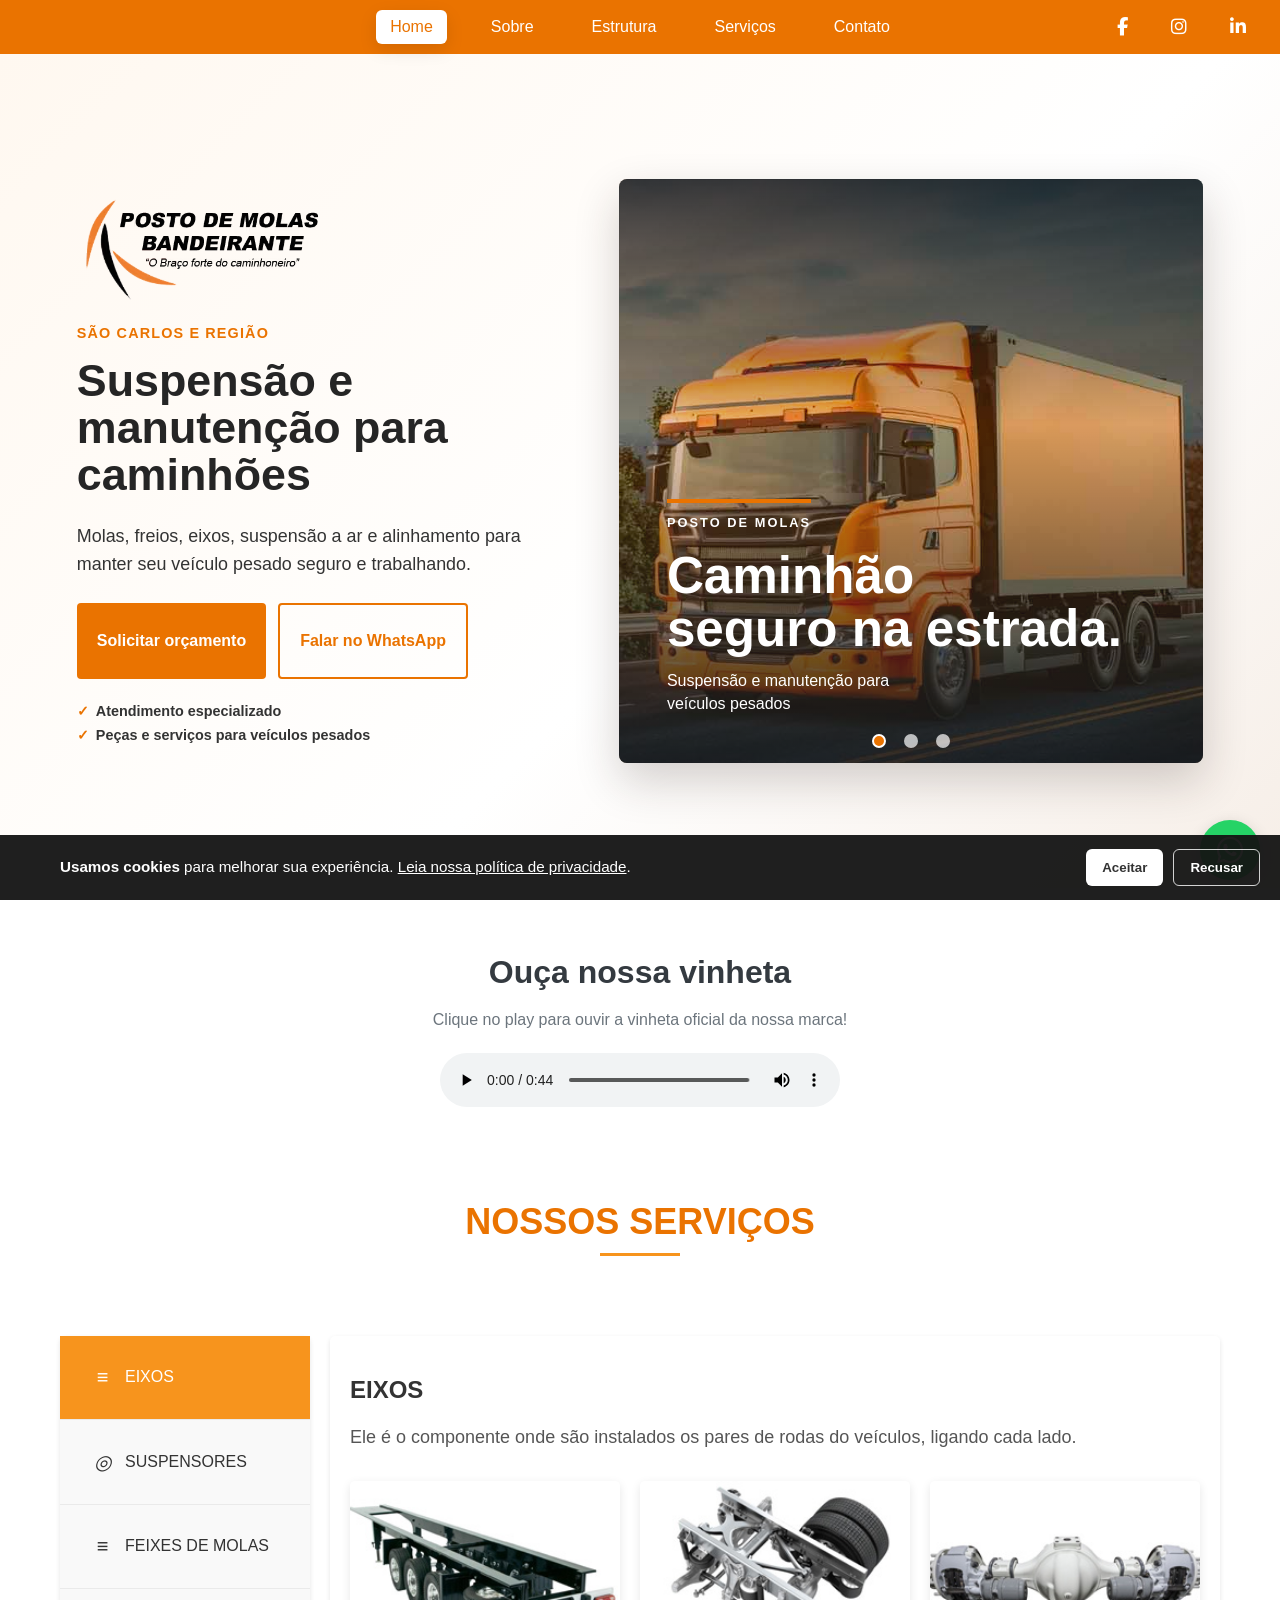
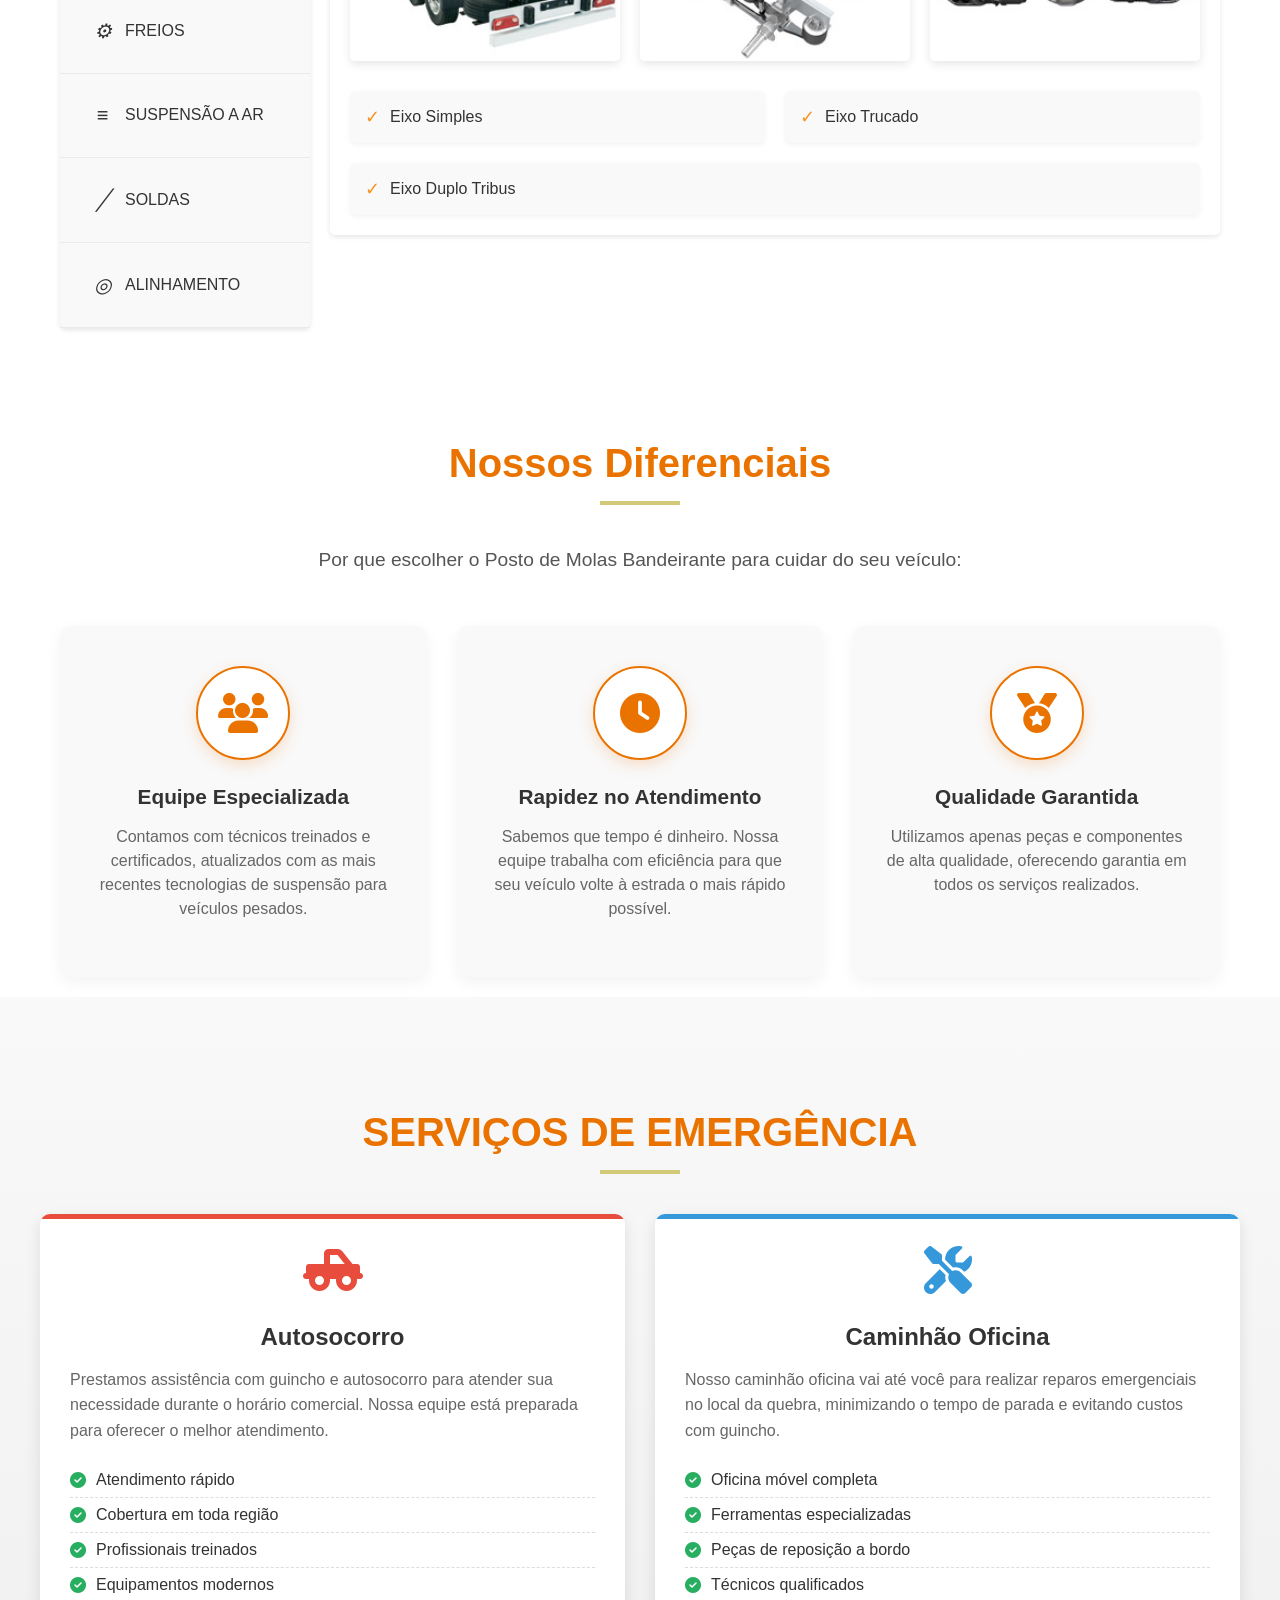
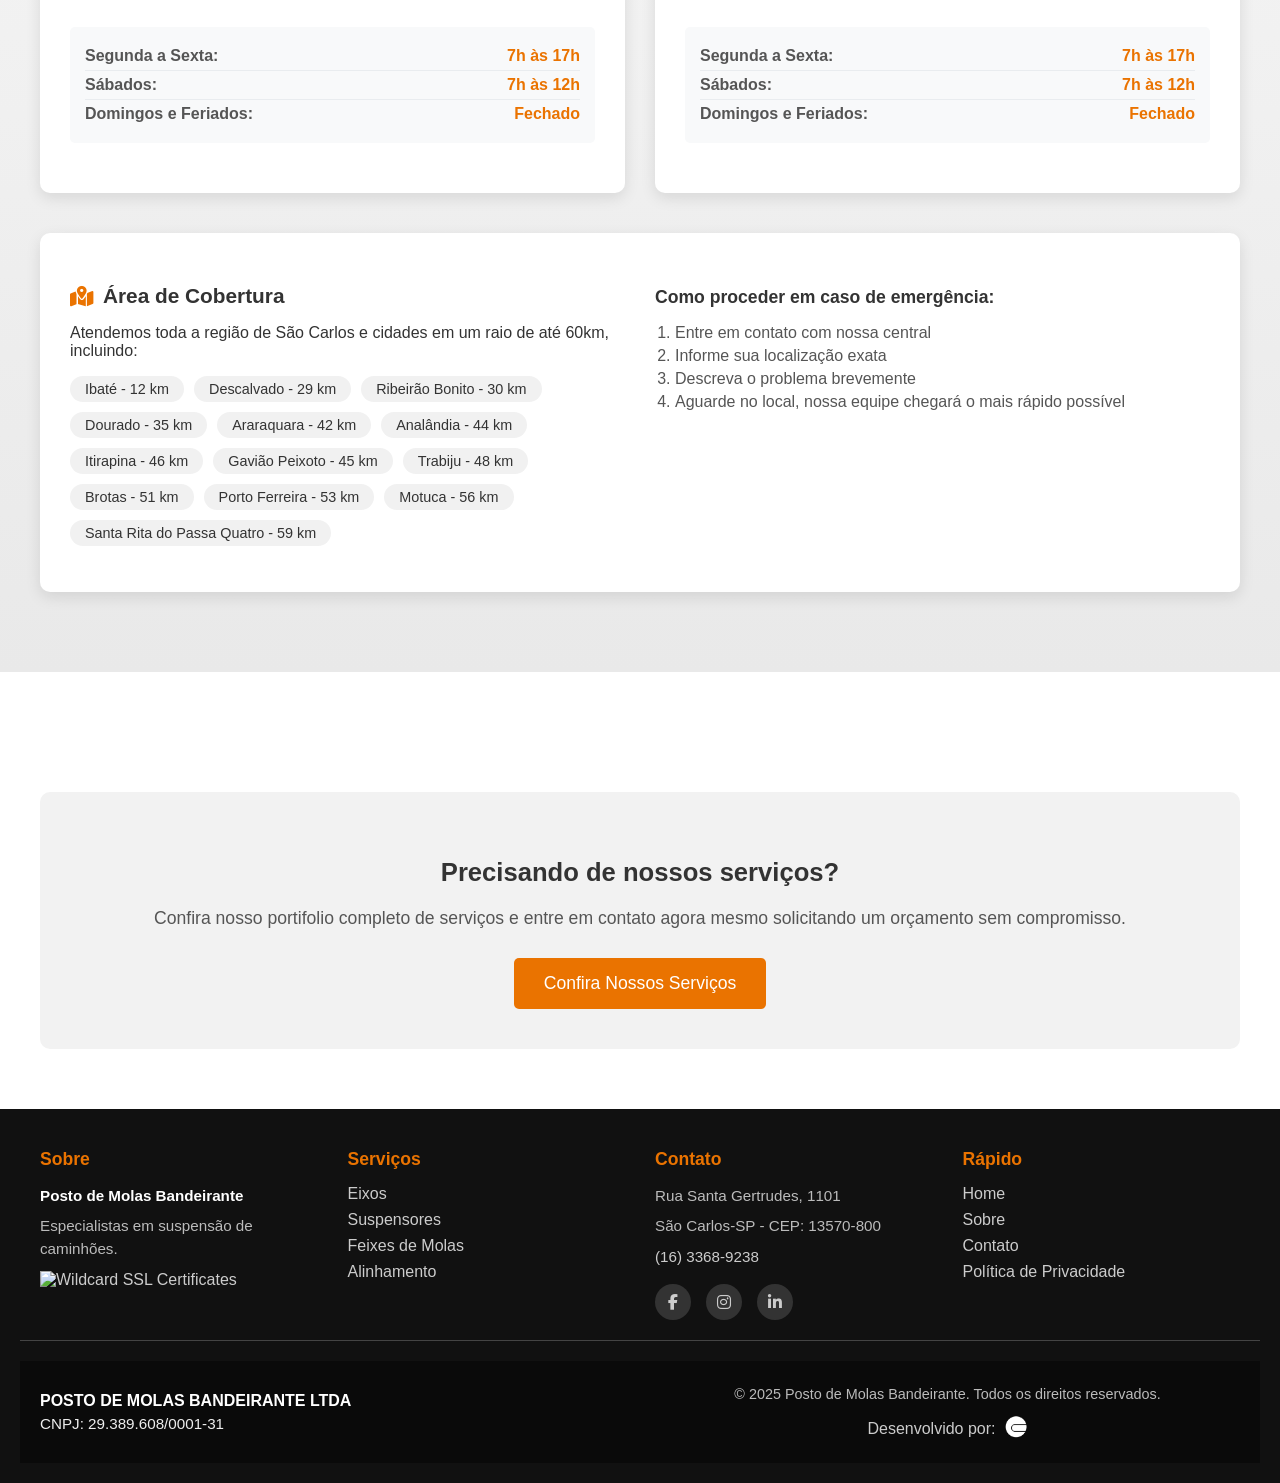
==== commit c8f07585: "docs: standardize repository documentation" ====
--- a/index.html
+++ b/index.html
@@ -6,8 +6,38 @@
       <meta name="keywords" content="molas para caminhão, posto de molas São Carlos, amortecedores, suspensão de caminhões, feixe de mola, manutenção de caminhão, oficina especializada São Carlos">
       <meta name="viewport" content="width=device-width, initial-scale=1.0">
       <title>Posto de Molas Bandeirante</title>
+    <link rel="canonical" href="https://www.postodemolasbandeirante.com.br/">
+    <meta property="og:title" content="Posto de Molas Bandeirante">
+    <meta property="og:description" content="Especialistas em molas, amortecedores e suspensão para caminhões em São Carlos.">
+    <meta property="og:type" content="website">
+    <meta property="og:url" content="https://www.postodemolasbandeirante.com.br/">
+            <script type="application/ld+json">
+            {
+                "@context": "https://schema.org",
+                "@type": "AutoRepair",
+                "name": "Posto de Molas Bandeirante",
+                "url": "https://www.postodemolasbandeirante.com.br/",
+                "telephone": "+55-16-3368-9238",
+                "email": "comercial@postodemolasbandeirante.com.br",
+                "address": {
+                    "@type": "PostalAddress",
+                    "streetAddress": "Rua Santa Gertrudes, 1101",
+                    "addressLocality": "São Carlos",
+                    "addressRegion": "SP",
+                    "postalCode": "13570-800",
+                    "addressCountry": "BR"
+                },
+                "openingHours": ["Mo-Fr 07:00-17:00", "Sa 07:00-12:00"],
+                "sameAs": [
+                    "https://www.facebook.com/postodemolasbandeiranteoficial2/",
+                    "https://www.instagram.com/postodemolasbandeiranteoficial/",
+                    "https://www.linkedin.com/company/postodemolasbandeiranteoficial/"
+                ]
+            }
+            </script>
       <link rel="icon" href="./img/icones/favicon-posto-de-molas-bandeirante.png" type="image/x-icon">
       <link rel="stylesheet" href="./css/estilos.min.css">
+    <link rel="stylesheet" href="./css/melhorias.css?v=9">
       <link rel="stylesheet" href="https://cdnjs.cloudflare.com/ajax/libs/font-awesome/6.5.0/css/all.min.css" />
       <script src="https://kit.fontawesome.com/dc52f1179d.js" crossorigin="anonymous"></script>
   
@@ -20,9 +50,9 @@
       <!-- Inicio - Menu -->
       <header>
 
-          <div class="menu-toggle" id="menu-toggle">
-          <i class="fas fa-bars"></i>
-          </div>
+          <button type="button" class="menu-toggle" id="menu-toggle" aria-label="Abrir menu" aria-expanded="false">
+          <i class="fas fa-bars" aria-hidden="true"></i>
+          </button>
           <nav id="nav">
           <a href="index.html" class="active">Home</a>
           <a href="sobre.html">Sobre</a>
@@ -38,36 +68,57 @@
       </header>
       <!-- Final - Menu -->
 
-      <!-- Inicio - Section "Logo" -->
-      <section class="logo-principal">
-        <picture>
-          <source type="image/avif" srcset="img/logo/logo-posto-de-molas-bandeirante.avif">
-          <source type="image/webp" srcset="img/logo/logo-posto-de-molas-bandeirante.webp">
-          <img src="img/logo/logo-posto-de-molas-bandeirante.png" alt="Logo Posto de Molas Bandeirante" loading="lazy" decoding="async">
-        </picture>
-      </section>
-      <!-- Final - Section "Logo" -->
-
-      <!-- Inicio - Div "Slide" -->
-      <div class="slideshow-container">
-        <div class="slide active">
-          <img src="./img/banners/banner-caminhao-oficina-posto-de-molas.jpg" alt="Imagem 1">
-        </div>
-        <div class="slide">
-          <img src="./img/banners/banner-mola-quintas-roda-posto-de-molas.jpg" alt="Imagem 2">
-        </div>
-        <div class="slide">
-          <img src="./img/banners/banner-suspenssor-e-bolsa-posto-de-molas.jpg" alt="Imagem 3">
-        </div>
-      <!-- Final - Div "Slide" -->
-
-        <!-- Pontos de navegação -->
-        <div class="dots">
-          <span class="dot active" onclick="currentSlide(0)"></span>
-          <span class="dot" onclick="currentSlide(1)"></span>
-          <span class="dot" onclick="currentSlide(2)"></span>
-        </div>
-      </div>
+            <section class="home-hero" aria-labelledby="home-hero-title">
+                <div class="home-hero__content">
+                    <picture class="home-hero__brand">
+                        <source type="image/avif" srcset="img/logo/logo-posto-de-molas-bandeirante.avif">
+                        <source type="image/webp" srcset="img/logo/logo-posto-de-molas-bandeirante.webp">
+                        <img src="img/logo/logo-posto-de-molas-bandeirante.png" alt="Posto de Molas Bandeirante" fetchpriority="high" decoding="async">
+                    </picture>
+                    <p class="home-hero__eyebrow">São Carlos e região</p>
+                    <h1 id="home-hero-title">Suspensão e manutenção para caminhões</h1>
+                    <p class="home-hero__description">Molas, freios, eixos, suspensão a ar e alinhamento para manter seu veículo pesado seguro e trabalhando.</p>
+                    <div class="home-hero__actions">
+                        <a class="home-hero__button home-hero__button--primary" href="contato.html">Solicitar orçamento</a>
+                        <a class="home-hero__button home-hero__button--secondary" href="https://wa.me/5516997717465" target="_blank" rel="noopener noreferrer">Falar no WhatsApp</a>
+                    </div>
+                    <ul class="home-hero__proof" aria-label="Diferenciais">
+                        <li>Atendimento especializado</li>
+                        <li>Peças e serviços para veículos pesados</li>
+                    </ul>
+                </div>
+
+                <div class="home-hero__media">
+                    <div class="slideshow-container" aria-label="Serviços em destaque" style="aspect-ratio: 1 / 1;">
+                        <div class="slide active banner-slide" style="--banner-bg: url('../img/banners/banner-caminhão1.jpg');" role="img" aria-label="Caminhão em manutenção no Posto de Molas Bandeirante">
+                            <div class="banner-slide__content">
+                                <span>POSTO DE MOLAS</span>
+                                <strong>Caminhão<br>seguro na estrada.</strong>
+                                <small>Suspensão e manutenção para veículos pesados</small>
+                            </div>
+                        </div>
+                        <div class="slide banner-slide" style="--banner-bg: url('../img/banners/banner-caminhão1.jpg');" role="img" aria-label="Quinta roda e componentes de caminhão">
+                            <div class="banner-slide__content">
+                                <span>POSTO DE MOLAS</span>
+                                <strong>Força para<br>cada viagem.</strong>
+                                <small>Quinta roda, molas e componentes pesados</small>
+                            </div>
+                        </div>
+                        <div class="slide banner-slide" style="--banner-bg: url('../img/banners/banner-caminhão1.jpg');" role="img" aria-label="Suspensor e bolsa pneumática para veículo pesado">
+                            <div class="banner-slide__content">
+                                <span>POSTO DE MOLAS</span>
+                                <strong>Mais conforto<br>e estabilidade.</strong>
+                                <small>Instalação e manutenção de suspensão a ar</small>
+                            </div>
+                        </div>
+                        <div class="dots">
+                            <button type="button" class="dot active" aria-label="Exibir banner 1" onclick="currentSlide(0)"></button>
+                            <button type="button" class="dot" aria-label="Exibir banner 2" onclick="currentSlide(1)"></button>
+                            <button type="button" class="dot" aria-label="Exibir banner 3" onclick="currentSlide(2)"></button>
+                        </div>
+                    </div>
+                </div>
+            </section>
 
       <!-- Inicio - Section "Audio" -->
       <section class="audio-section">
@@ -524,7 +575,7 @@
                   <h3>Contato</h3>
                   <p>Rua Santa Gertrudes, 1101</p>
                   <p>São Carlos-SP - CEP: 13570-800</p>
-                  <p>(16) 3368-6238</p>
+                      <p><a href="tel:+551633689238">(16) 3368-9238</a></p>
                   <div class="social-footer">
                       <a href="https://www.facebook.com/postodemolasbandeiranteoficial2/" target="_blank"><i class="fab fa-facebook-f"></i></a>
                       <a href="https://www.instagram.com/postodemolasbandeiranteoficial/" target="_blank"><i class="fab fa-instagram"></i></a>
@@ -573,6 +624,14 @@
             <i class="fab fa-whatsapp"></i>
           </a>
 
-      <script src="./js/scripts.min.js"></script>
+        <div vw class="enabled">
+            <div vw-access-button class="active" aria-label="Abrir acessibilidade em Libras"></div>
+            <div vw-plugin-wrapper><div class="vw-plugin-top-wrapper"></div></div>
+        </div>
+        <script src="https://vlibras.gov.br/app/vlibras-plugin.js"></script>
+        <script>new window.VLibras.Widget('https://vlibras.gov.br/app');</script>
+        <script src="./js/runtime-guards.js?v=2"></script>
+    <script src="./js/scripts.min.js"></script>
+    <script src="./js/acessibilidade.js?v=3" defer></script>
   </body>
 </html>
--- a/css/melhorias.css
+++ b/css/melhorias.css
@@ -0,0 +1,496 @@
+/* Ajustes de interação e comportamento responsivo sem alterar a identidade visual. */
+button.menu-toggle {
+  align-items: center;
+  background: transparent;
+  border: 0;
+  display: none;
+  justify-content: center;
+  min-height: 44px;
+  min-width: 44px;
+  padding: 8px;
+}
+
+button.menu-toggle:focus-visible,
+nav a:focus-visible,
+.dot:focus-visible,
+.whatsapp-float:focus-visible {
+  outline: 3px solid #fff;
+  outline-offset: 3px;
+}
+
+.logo-principal picture,
+.logo-principal img {
+  display: block;
+  margin: 0 auto;
+}
+
+.home-hero {
+  align-items: center;
+  background: linear-gradient(135deg, #fff8f0 0%, #fff 58%, #f6eee7 100%);
+  display: grid;
+  gap: clamp(28px, 5vw, 72px);
+  grid-template-columns: minmax(0, 0.9fr) minmax(0, 1.1fr);
+  margin: 0 auto;
+  max-width: 1440px;
+  min-height: min(680px, calc(100vh - 70px));
+  padding: clamp(36px, 6vw, 84px) clamp(20px, 6vw, 96px);
+}
+
+.home-hero__content {
+  max-width: 560px;
+}
+
+.home-hero__brand {
+  display: block;
+  margin-bottom: 22px;
+  max-width: 245px;
+}
+
+.home-hero__brand img {
+  display: block;
+  height: auto;
+  max-width: 100%;
+}
+
+.home-hero__eyebrow {
+  color: var(--cor-primaria);
+  font-size: 0.9rem;
+  font-weight: 700;
+  letter-spacing: 0.08em;
+  margin: 0 0 12px;
+  text-transform: uppercase;
+}
+
+.home-hero h1 {
+  color: #252525;
+  font-size: clamp(2.2rem, 3.5vw, 3.8rem);
+  line-height: 1.05;
+  margin: 0;
+  max-width: 15ch;
+}
+
+.home-hero__description {
+  font-size: clamp(1rem, 1.4vw, 1.2rem);
+  line-height: 1.6;
+  margin: 24px 0;
+  max-width: 48ch;
+}
+
+.home-hero__actions {
+  display: flex;
+  flex-wrap: wrap;
+  gap: 12px;
+}
+
+.home-hero__button {
+  align-items: center;
+  border-radius: 4px;
+  display: inline-flex;
+  font-weight: 700;
+  justify-content: center;
+  min-height: 48px;
+  padding: 12px 20px;
+  text-decoration: none;
+  transition: transform 0.2s ease, box-shadow 0.2s ease, background-color 0.2s ease;
+}
+
+.home-hero__button:hover {
+  box-shadow: 0 8px 20px rgba(44, 32, 24, 0.15);
+  text-decoration: none;
+  transform: translateY(-2px);
+}
+
+.home-hero__button--primary {
+  background: var(--cor-primaria);
+  color: #fff;
+}
+
+.home-hero__button--secondary {
+  border: 2px solid var(--cor-primaria);
+  color: var(--cor-primaria);
+}
+
+.home-hero__proof {
+  display: flex;
+  flex-wrap: wrap;
+  gap: 8px 22px;
+  list-style: none;
+  margin: 24px 0 0;
+  padding: 0;
+}
+
+.home-hero__proof li {
+  font-size: 0.9rem;
+  font-weight: 600;
+}
+
+.home-hero__proof li::before {
+  color: var(--cor-primaria);
+  content: "✓";
+  margin-right: 7px;
+}
+
+.home-hero__media {
+  min-width: 0;
+}
+
+.about-hero {
+  align-items: stretch;
+  background: linear-gradient(135deg, #fff8f0 0%, #fff 62%, #f3e9df 100%);
+  display: grid;
+  grid-template-columns: minmax(0, 1fr) minmax(0, 0.9fr);
+  margin: 0 auto;
+  max-width: 1440px;
+  min-height: 430px;
+}
+
+.about-hero__content {
+  align-self: center;
+  max-width: 620px;
+  padding: clamp(44px, 7vw, 92px) clamp(20px, 8vw, 110px);
+}
+
+.about-hero__eyebrow,
+.about-section-heading__eyebrow {
+  color: var(--cor-primaria);
+  font-size: 0.88rem;
+  font-weight: 700;
+  letter-spacing: 0.08em;
+  margin: 0 0 12px;
+  text-transform: uppercase;
+}
+
+.about-hero h1 {
+  color: #252525;
+  font-size: clamp(2.25rem, 4vw, 4.3rem);
+  line-height: 1.05;
+  margin: 0 0 20px;
+  max-width: 11ch;
+}
+
+.about-hero__content > p:not(.about-hero__eyebrow) {
+  font-size: 1.1rem;
+  line-height: 1.6;
+  margin: 0 0 28px;
+  max-width: 48ch;
+}
+
+.about-hero__button {
+  background: var(--cor-primaria);
+  border-radius: 4px;
+  color: #fff;
+  display: inline-flex;
+  font-weight: 700;
+  min-height: 48px;
+  padding: 13px 20px;
+  text-decoration: none;
+}
+
+.about-hero__button:hover {
+  color: #fff;
+  text-decoration: none;
+  transform: translateY(-2px);
+}
+
+.about-hero__image {
+  min-height: 430px;
+}
+
+.about-hero__image img {
+  display: block;
+  height: 100%;
+  object-fit: cover;
+  width: 100%;
+}
+
+.about-section-heading {
+  margin: 0 auto 30px;
+  max-width: 760px;
+  text-align: center;
+}
+
+.about-section-heading .section-title {
+  margin-bottom: 0;
+}
+
+.about-stats {
+  border-bottom: 1px solid rgba(51, 51, 51, 0.14);
+  border-top: 1px solid rgba(51, 51, 51, 0.14);
+  display: grid;
+  grid-template-columns: repeat(3, 1fr);
+  margin: 42px 0 0;
+  padding: 22px 0;
+}
+
+.about-stat {
+  align-items: center;
+  display: flex;
+  flex-direction: column;
+  gap: 4px;
+  padding: 0 18px;
+  text-align: center;
+}
+
+.about-stat + .about-stat {
+  border-left: 1px solid rgba(51, 51, 51, 0.14);
+}
+
+.about-stat strong {
+  color: var(--cor-primaria);
+  font-size: 1.8rem;
+  line-height: 1;
+}
+
+.about-stat span {
+  font-size: 0.9rem;
+}
+
+.home-hero .slideshow-container {
+  aspect-ratio: 1 / 1;
+  border-radius: 8px;
+  box-shadow: 0 18px 45px rgba(44, 32, 24, 0.2);
+}
+
+.home-hero .slide,
+.home-hero .slide img {
+  height: 100%;
+}
+
+.home-hero .banner-slide {
+  background-image: linear-gradient(180deg, rgba(16, 24, 32, 0.82), rgba(16, 24, 32, 0.08) 42%, rgba(16, 24, 32, 0.84)), var(--banner-bg);
+  background-position: center;
+  background-size: cover;
+  position: relative;
+}
+
+.banner-slide__content {
+  bottom: 48px;
+  color: #fff;
+  left: 48px;
+  position: absolute;
+  right: 36px;
+}
+
+.banner-slide__content span {
+  border-top: 4px solid var(--cor-primaria);
+  display: inline-block;
+  font-size: 0.8rem;
+  font-weight: 700;
+  letter-spacing: 0.16em;
+  padding-top: 12px;
+}
+
+.banner-slide__content strong {
+  display: block;
+  font-size: clamp(2rem, 4vw, 3.8rem);
+  line-height: 1.05;
+  margin: 18px 0 14px;
+}
+
+.banner-slide__content small {
+  display: block;
+  font-size: 1rem;
+  line-height: 1.4;
+  max-width: 32ch;
+}
+
+.home-hero .slide img {
+  object-fit: cover;
+}
+
+.slideshow-container {
+  overflow: hidden;
+}
+
+.slide img {
+  display: block;
+  height: auto;
+  max-height: min(62vh, 620px);
+  object-fit: cover;
+  width: 100%;
+}
+
+.dots {
+  align-items: center;
+  display: flex;
+  gap: 8px;
+  justify-content: center;
+}
+
+.dot {
+  background: rgba(255, 255, 255, 0.7);
+  border: 2px solid transparent;
+  border-radius: 50%;
+  cursor: pointer;
+  display: block;
+  height: 14px;
+  min-height: 14px;
+  min-width: 14px;
+  padding: 0;
+  width: 14px;
+}
+
+.dot.active {
+  background: var(--cor-primaria);
+  border-color: #fff;
+}
+
+.whatsapp-float {
+  bottom: max(20px, env(safe-area-inset-bottom));
+  min-height: 52px;
+  min-width: 52px;
+  right: max(20px, env(safe-area-inset-right));
+}
+
+[vw-access-button] {
+  bottom: 88px !important;
+  left: 20px !important;
+  right: auto !important;
+}
+
+@media (max-width: 768px) {
+  button.menu-toggle {
+    display: flex;
+  }
+
+  nav {
+    box-sizing: border-box;
+    max-width: 100vw;
+    width: 100vw;
+  }
+
+  header {
+    min-height: 60px;
+    padding: 8px 16px;
+  }
+
+  nav a {
+    min-height: 44px;
+  }
+
+  .slide img {
+    min-height: 220px;
+  }
+
+  .home-hero {
+    display: flex;
+    flex-direction: column;
+    gap: 28px;
+    min-height: auto;
+    padding: 36px 20px 44px;
+  }
+
+  .home-hero__content,
+  .home-hero__media {
+    max-width: none;
+    width: 100%;
+  }
+
+  .home-hero__brand {
+    margin-bottom: 18px;
+    max-width: 150px;
+  }
+
+  .home-hero h1 {
+    font-size: clamp(2rem, 10vw, 3rem);
+    max-width: 14ch;
+  }
+
+  .home-hero__description {
+    margin: 16px 0;
+  }
+
+  .home-hero__actions {
+    display: grid;
+    gap: 8px;
+    grid-template-columns: repeat(2, minmax(0, 1fr));
+  }
+
+  .home-hero__button {
+    font-size: 0.84rem;
+    min-height: 48px;
+    padding: 8px 10px;
+    text-align: center;
+  }
+
+  .home-hero__proof {
+    font-size: 0.82rem;
+    gap: 5px 12px;
+    margin-top: 16px;
+  }
+
+  .home-hero .slideshow-container {
+    aspect-ratio: 1 / 1;
+  }
+
+  .banner-slide__content {
+    bottom: 34px;
+    left: 28px;
+    right: 22px;
+  }
+
+  .banner-slide__content strong {
+    font-size: clamp(1.8rem, 9vw, 2.8rem);
+  }
+
+  .banner-slide__content small {
+    font-size: 0.85rem;
+  }
+
+  .about-hero {
+    display: flex;
+    flex-direction: column;
+  }
+
+  .about-hero__content {
+    padding: 44px 20px 36px;
+  }
+
+  .about-hero h1 {
+    font-size: clamp(2.15rem, 10vw, 3rem);
+    max-width: 14ch;
+  }
+
+  .about-hero__image {
+    min-height: 260px;
+  }
+
+  .about-stats {
+    gap: 0;
+  }
+
+  .about-stat {
+    padding: 0 8px;
+  }
+
+  .about-stat strong {
+    font-size: 1.45rem;
+  }
+
+  .about-stat span {
+    font-size: 0.78rem;
+  }
+
+  .mvv-card {
+    box-sizing: border-box;
+    max-width: 100%;
+  }
+
+  .cookie-banner {
+    box-sizing: border-box;
+    max-width: 100vw;
+    width: 100%;
+  }
+}
+
+@media (prefers-reduced-motion: reduce) {
+  *,
+  *::before,
+  *::after {
+    scroll-behavior: auto !important;
+    transition-duration: 0.01ms !important;
+    animation-duration: 0.01ms !important;
+    animation-iteration-count: 1 !important;
+  }
+}
+
